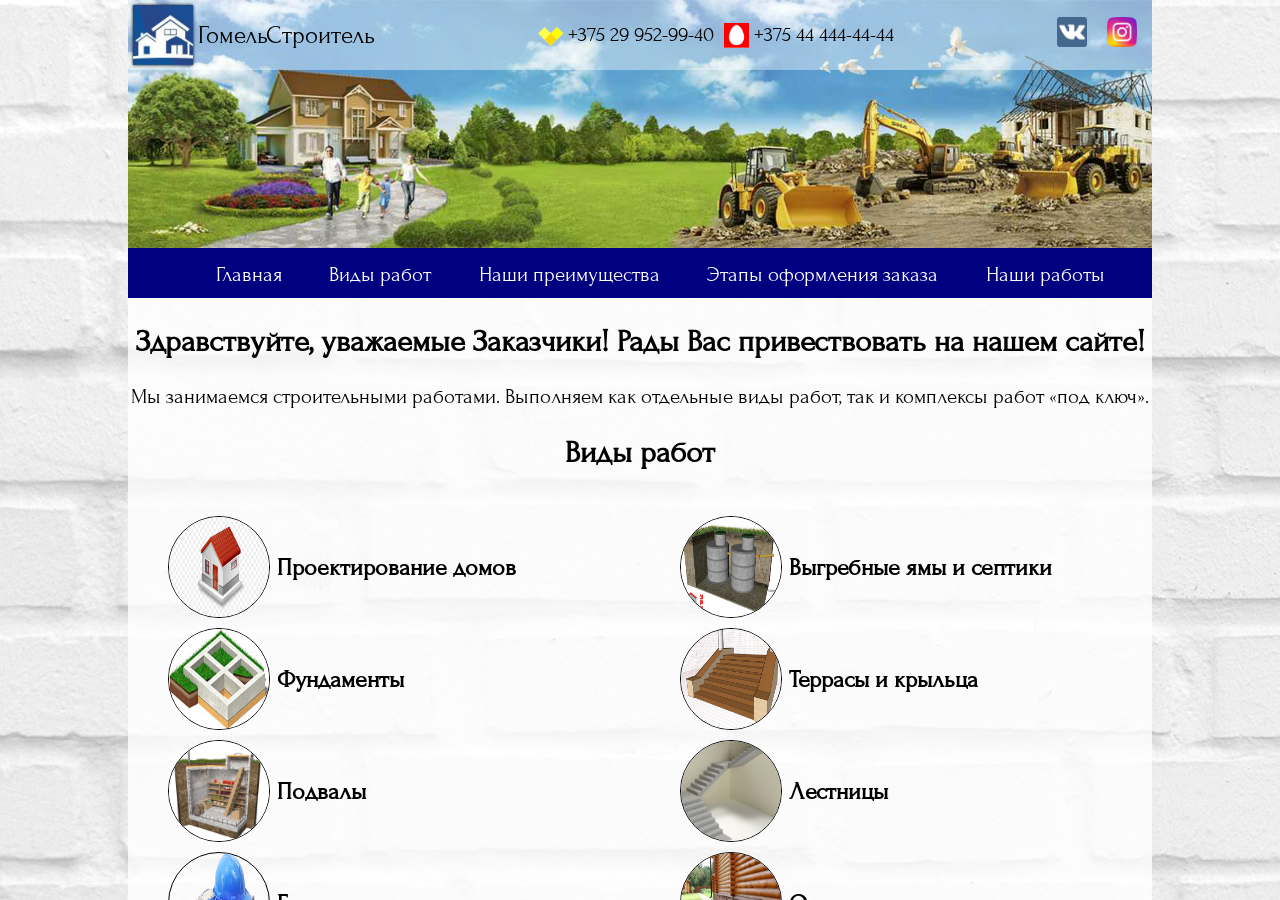
==== index.html @ 5f3da92b "FNDTS" ====
<!doctype html><html lang="en"><head><meta charset="utf-8"/><link rel="shortcut icon" href="/favicon.ico"/><meta name="viewport" content="width=device-width,initial-scale=1"/><meta name="theme-color" content="#000000"/><link href="https://fonts.googleapis.com/css?family=Cormorant+Unicase|Forum|Poiret+One|Prosto+One&display=swap" rel="stylesheet"><link rel="manifest" href="/manifest.json"/><title>ГомельСтроитель</title><link href="/static/css/main.ea25d73c.chunk.css" rel="stylesheet"></head><body><noscript>You need to enable JavaScript to run this app.</noscript><div id="root"></div><script>!function(l){function e(e){for(var r,t,n=e[0],o=e[1],u=e[2],f=0,i=[];f<n.length;f++)t=n[f],p[t]&&i.push(p[t][0]),p[t]=0;for(r in o)Object.prototype.hasOwnProperty.call(o,r)&&(l[r]=o[r]);for(s&&s(e);i.length;)i.shift()();return c.push.apply(c,u||[]),a()}function a(){for(var e,r=0;r<c.length;r++){for(var t=c[r],n=!0,o=1;o<t.length;o++){var u=t[o];0!==p[u]&&(n=!1)}n&&(c.splice(r--,1),e=f(f.s=t[0]))}return e}var t={},p={1:0},c=[];function f(e){if(t[e])return t[e].exports;var r=t[e]={i:e,l:!1,exports:{}};return l[e].call(r.exports,r,r.exports,f),r.l=!0,r.exports}f.m=l,f.c=t,f.d=function(e,r,t){f.o(e,r)||Object.defineProperty(e,r,{enumerable:!0,get:t})},f.r=function(e){"undefined"!=typeof Symbol&&Symbol.toStringTag&&Object.defineProperty(e,Symbol.toStringTag,{value:"Module"}),Object.defineProperty(e,"__esModule",{value:!0})},f.t=function(r,e){if(1&e&&(r=f(r)),8&e)return r;if(4&e&&"object"==typeof r&&r&&r.__esModule)return r;var t=Object.create(null);if(f.r(t),Object.defineProperty(t,"default",{enumerable:!0,value:r}),2&e&&"string"!=typeof r)for(var n in r)f.d(t,n,function(e){return r[e]}.bind(null,n));return t},f.n=function(e){var r=e&&e.__esModule?function(){return e.default}:function(){return e};return f.d(r,"a",r),r},f.o=function(e,r){return Object.prototype.hasOwnProperty.call(e,r)},f.p="/";var r=window.webpackJsonp=window.webpackJsonp||[],n=r.push.bind(r);r.push=e,r=r.slice();for(var o=0;o<r.length;o++)e(r[o]);var s=n;a()}([])</script><script src="/static/js/2.a1e37e2a.chunk.js"></script><script src="/static/js/main.10e1bdd6.chunk.js"></script></body></html>
---- static/css/main.ea25d73c.chunk.css ----
html{scroll-behavior:smooth}body{margin:0;padding:0;font-family:-apple-system,BlinkMacSystemFont,Forum,Poiret One,Cormorant Unicase,Segoe UI,Roboto,Oxygen,Ubuntu,Cantarell,Fira Sans,Droid Sans,Helvetica Neue,sans-serif;font-size:1.3em;-webkit-font-smoothing:antialiased;-moz-osx-font-smoothing:grayscale;box-sizing:border-box}code{font-family:source-code-pro,Menlo,Monaco,Consolas,Courier New,monospace}
/*# sourceMappingURL=main.ea25d73c.chunk.css.map */
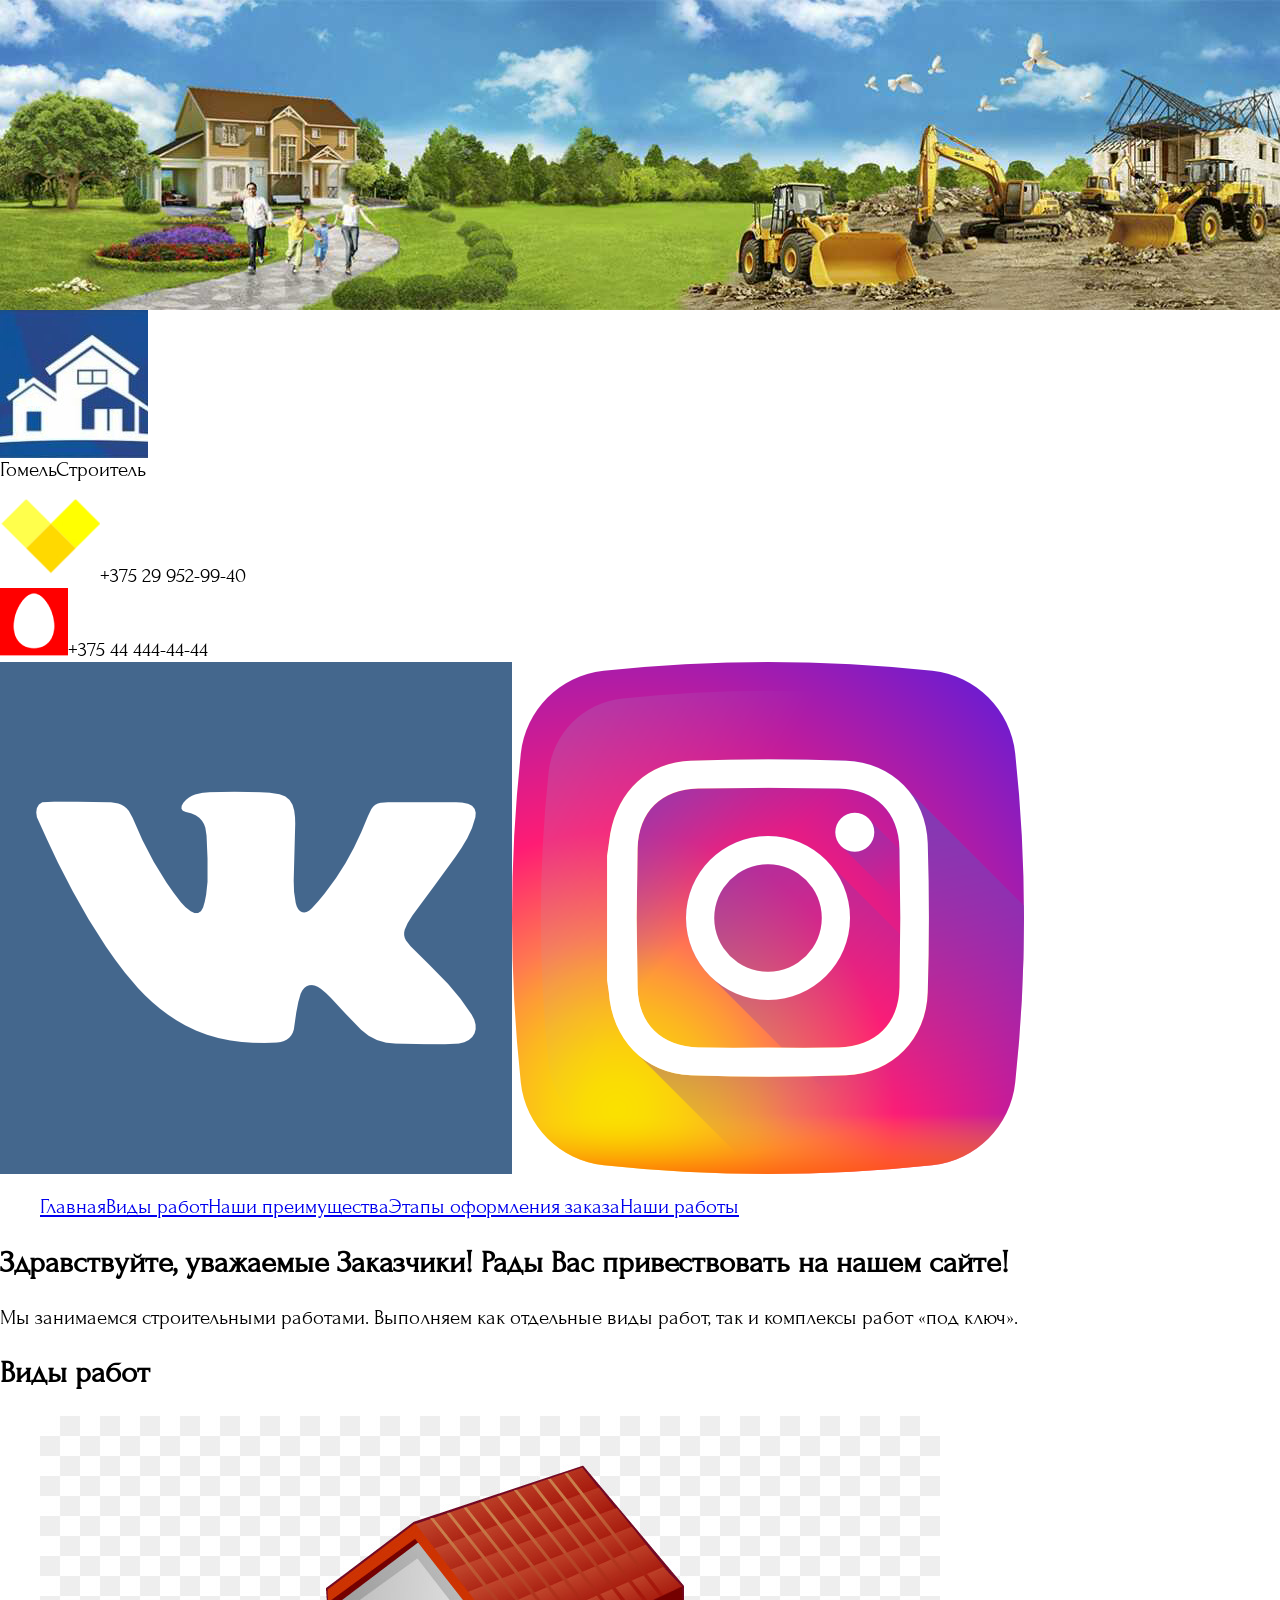
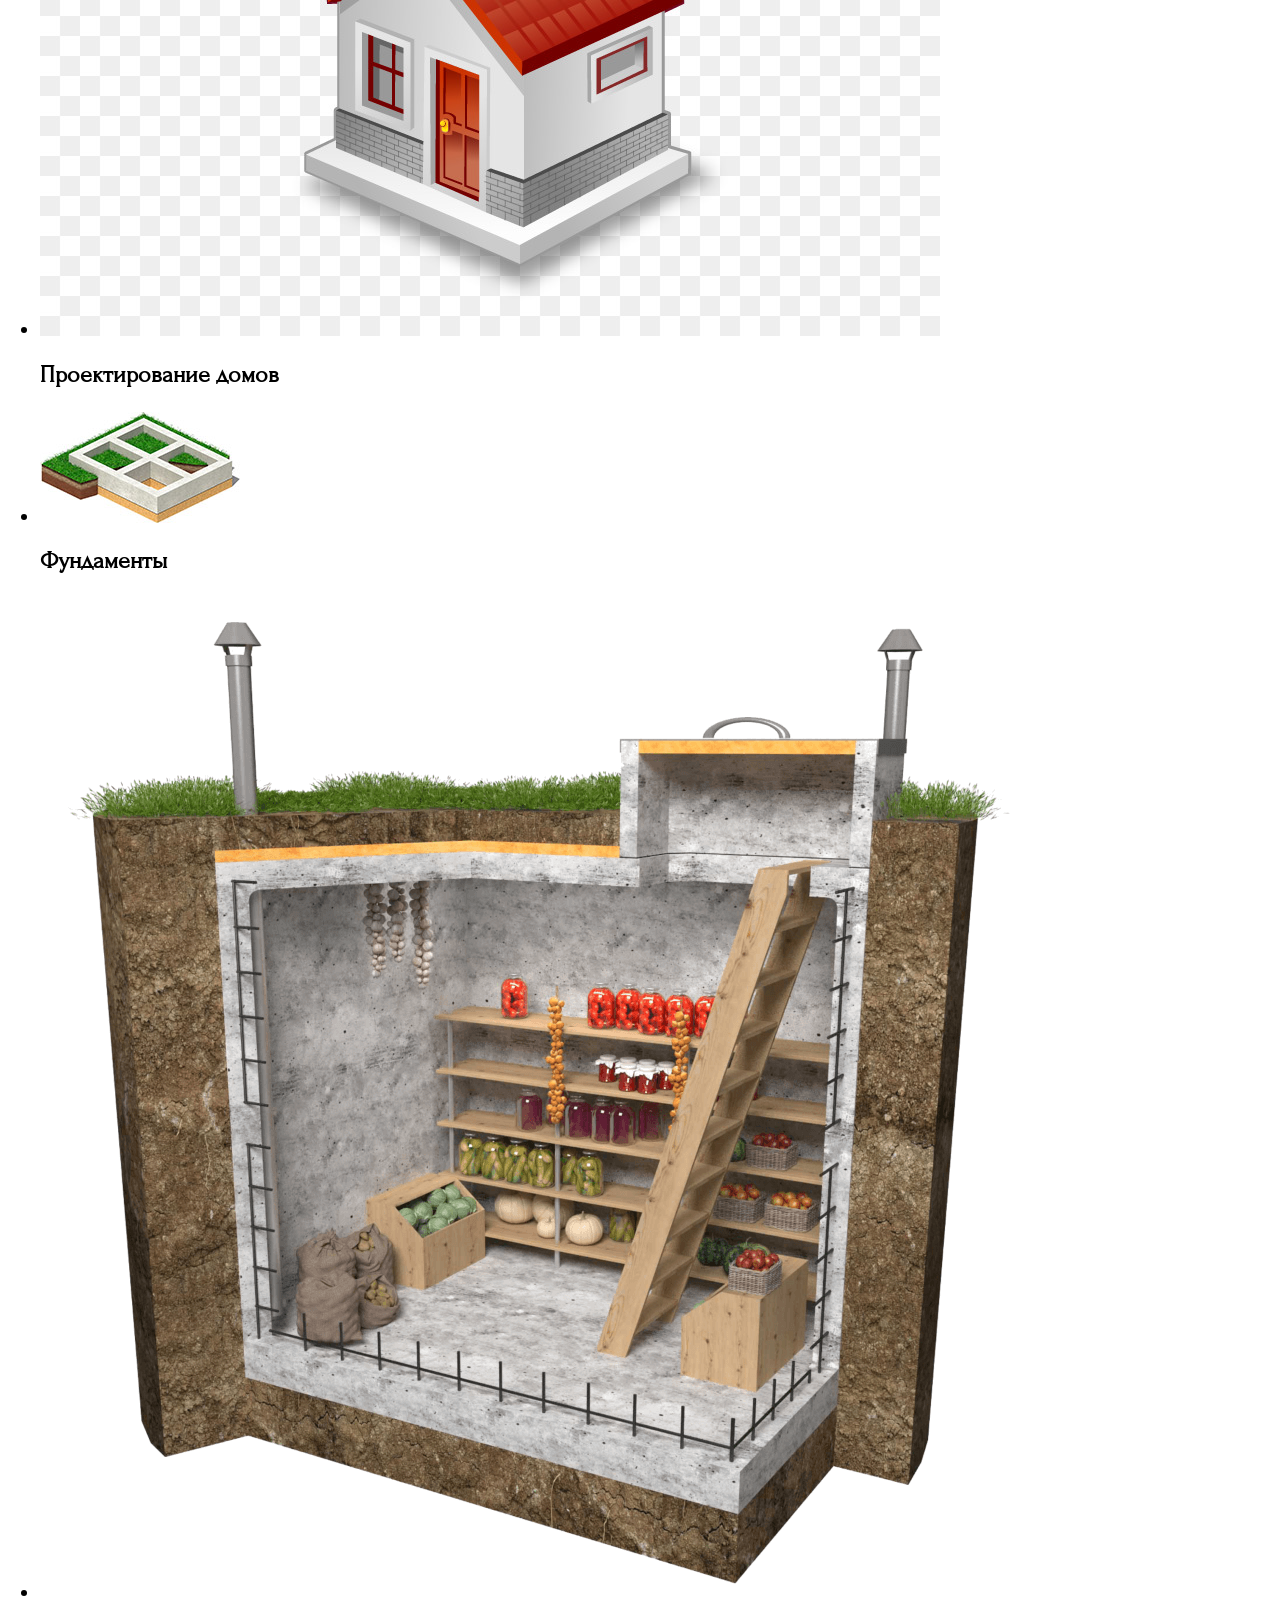
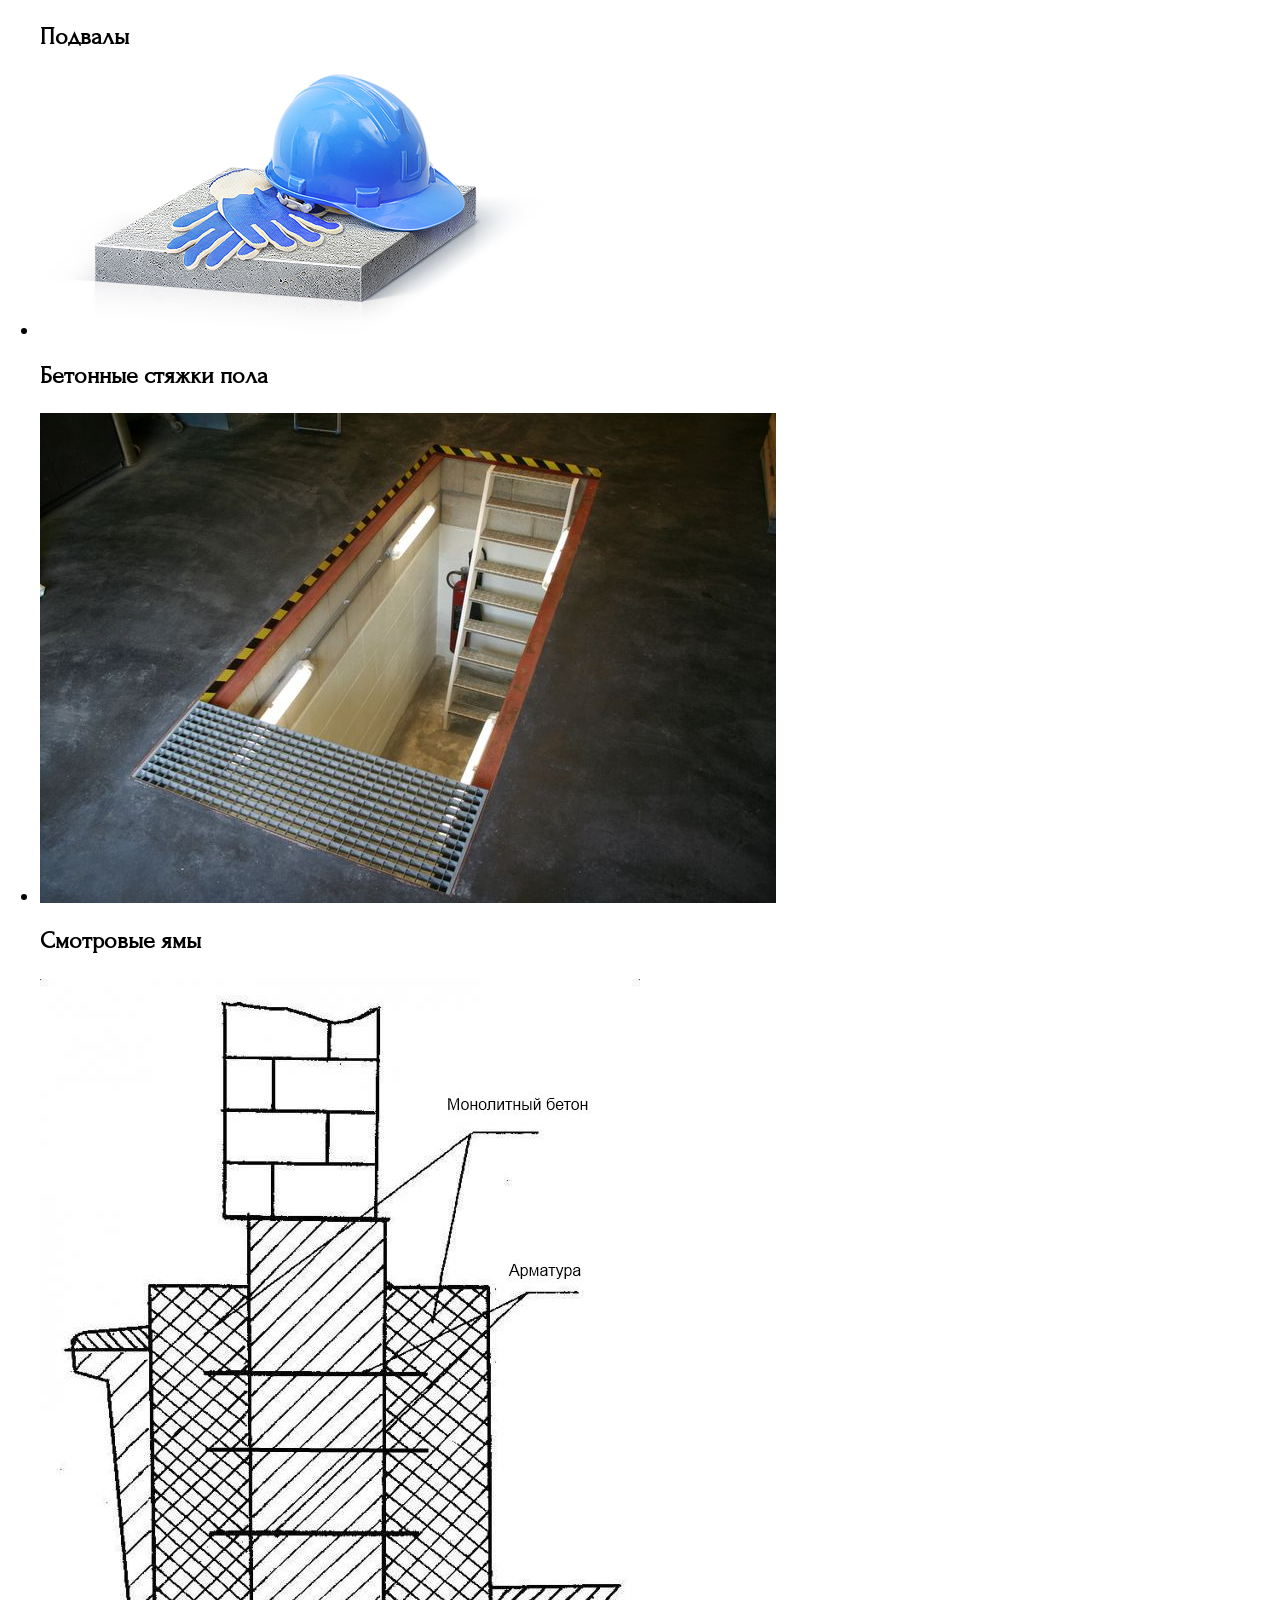
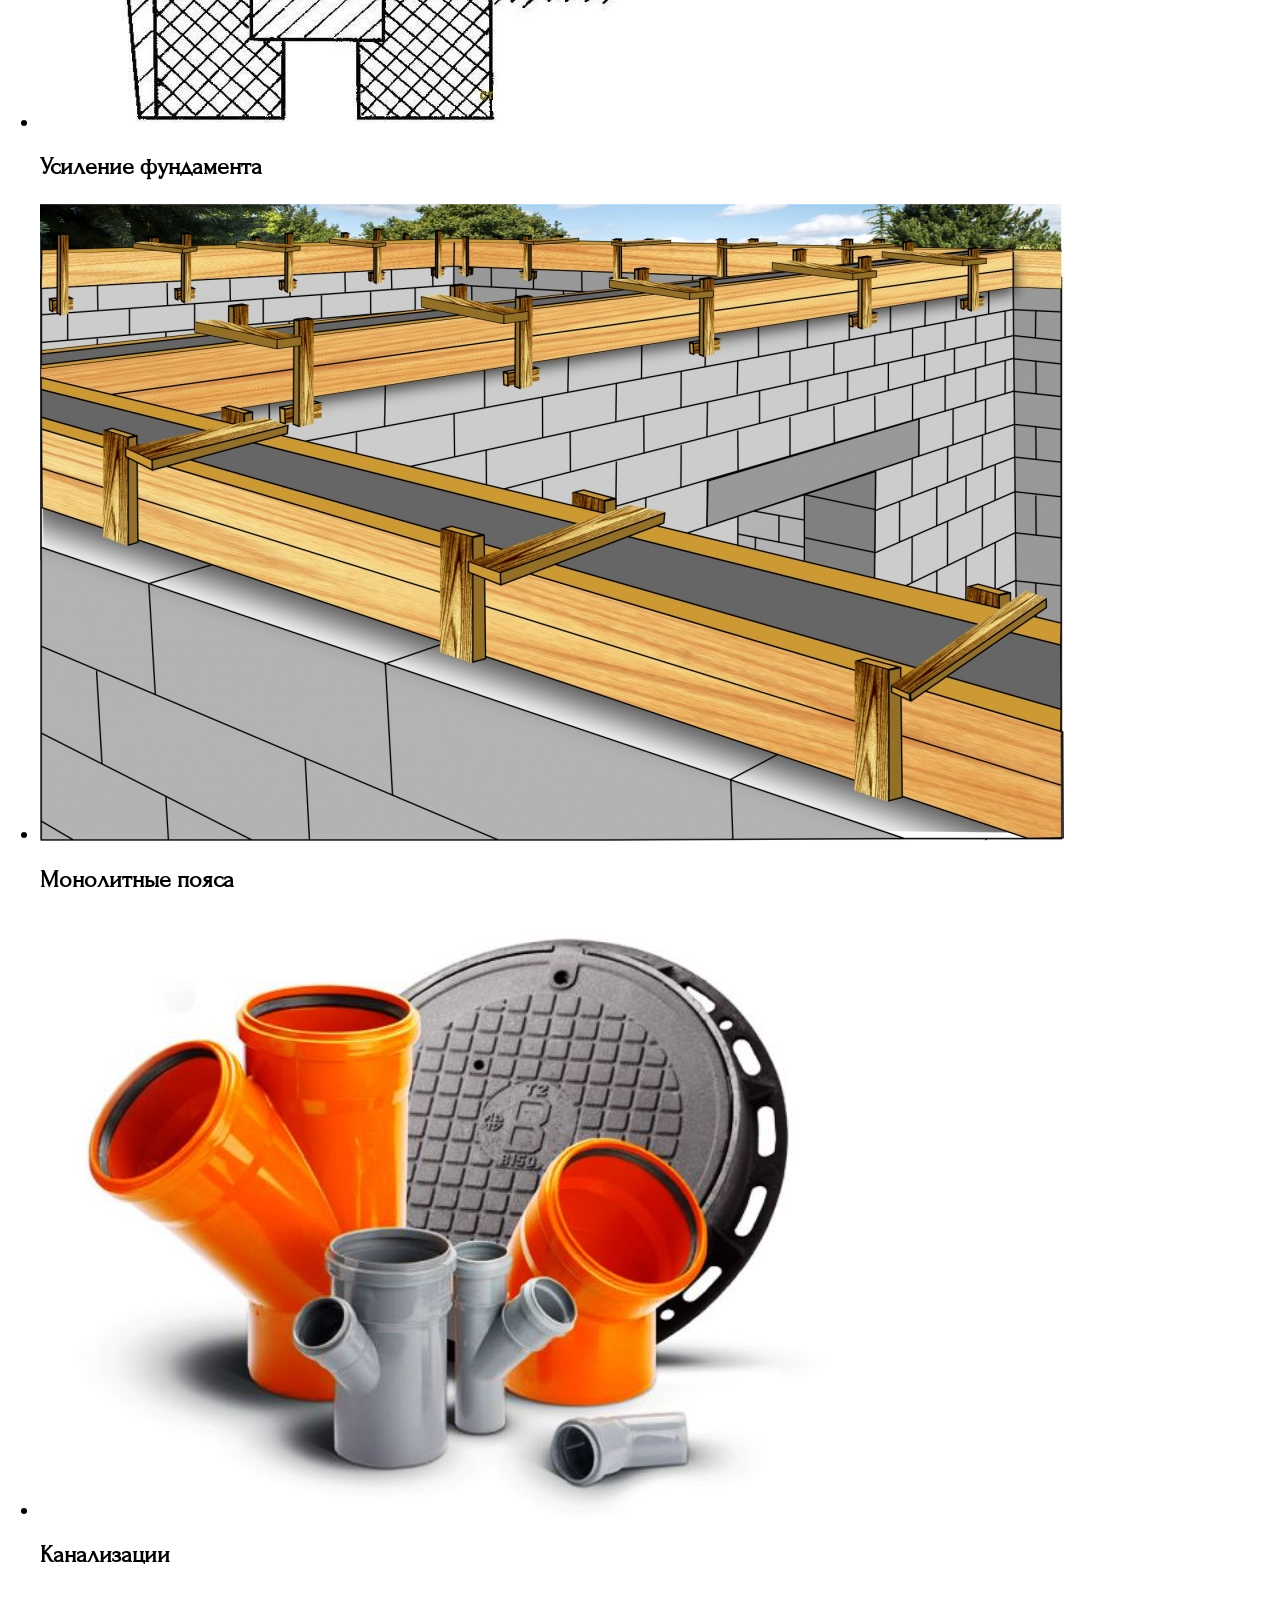
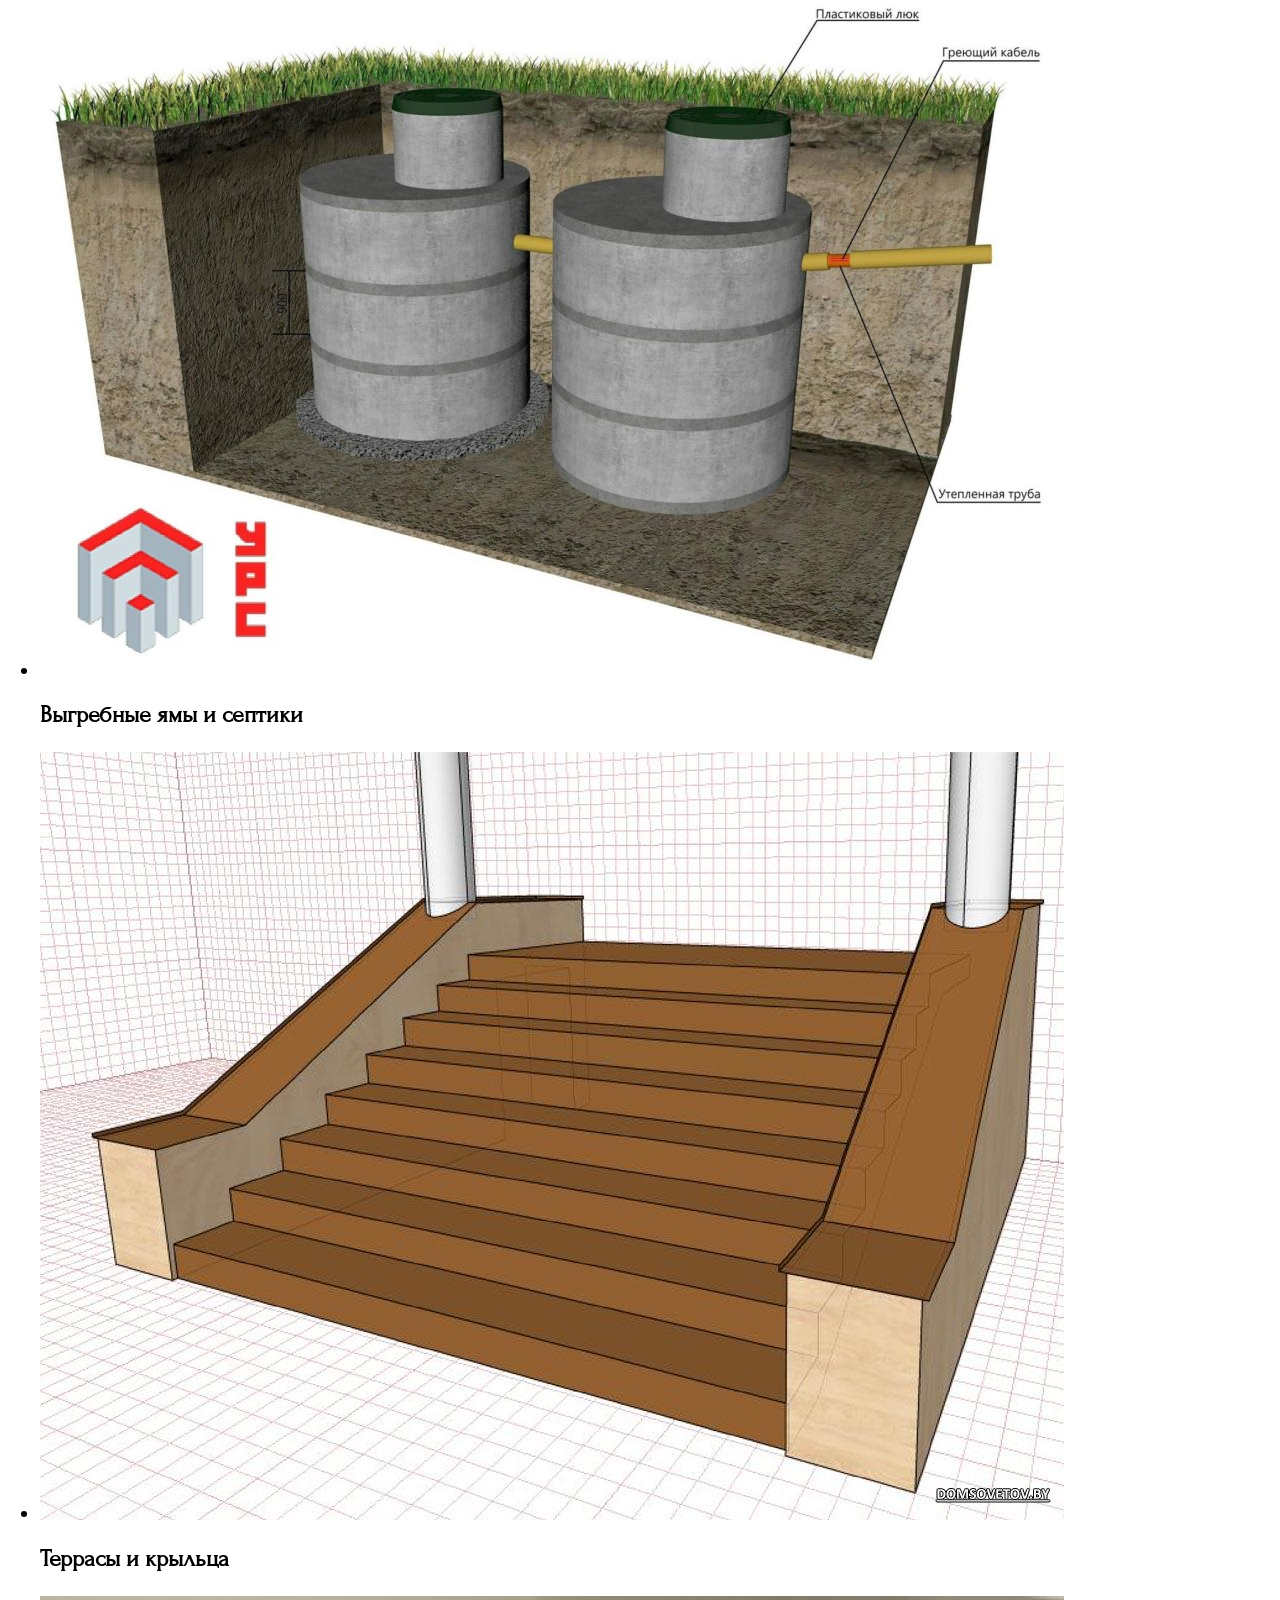
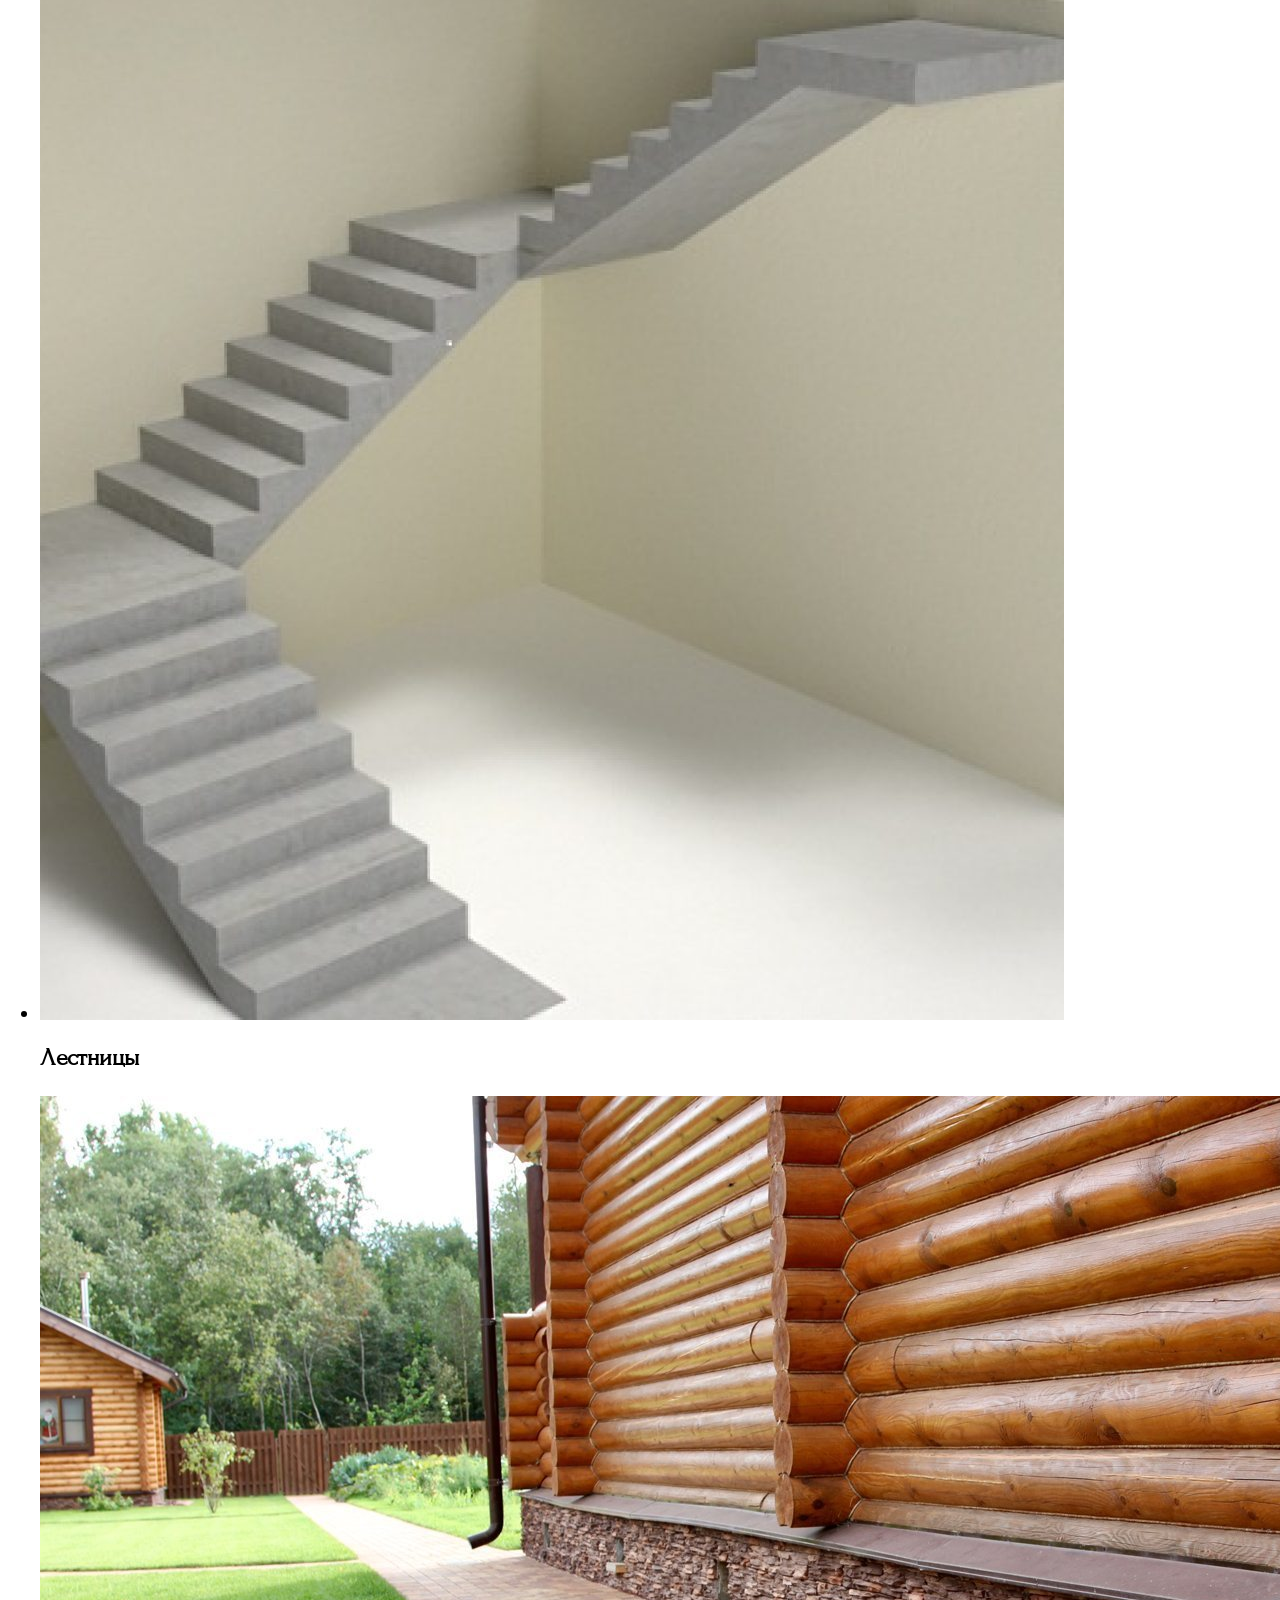
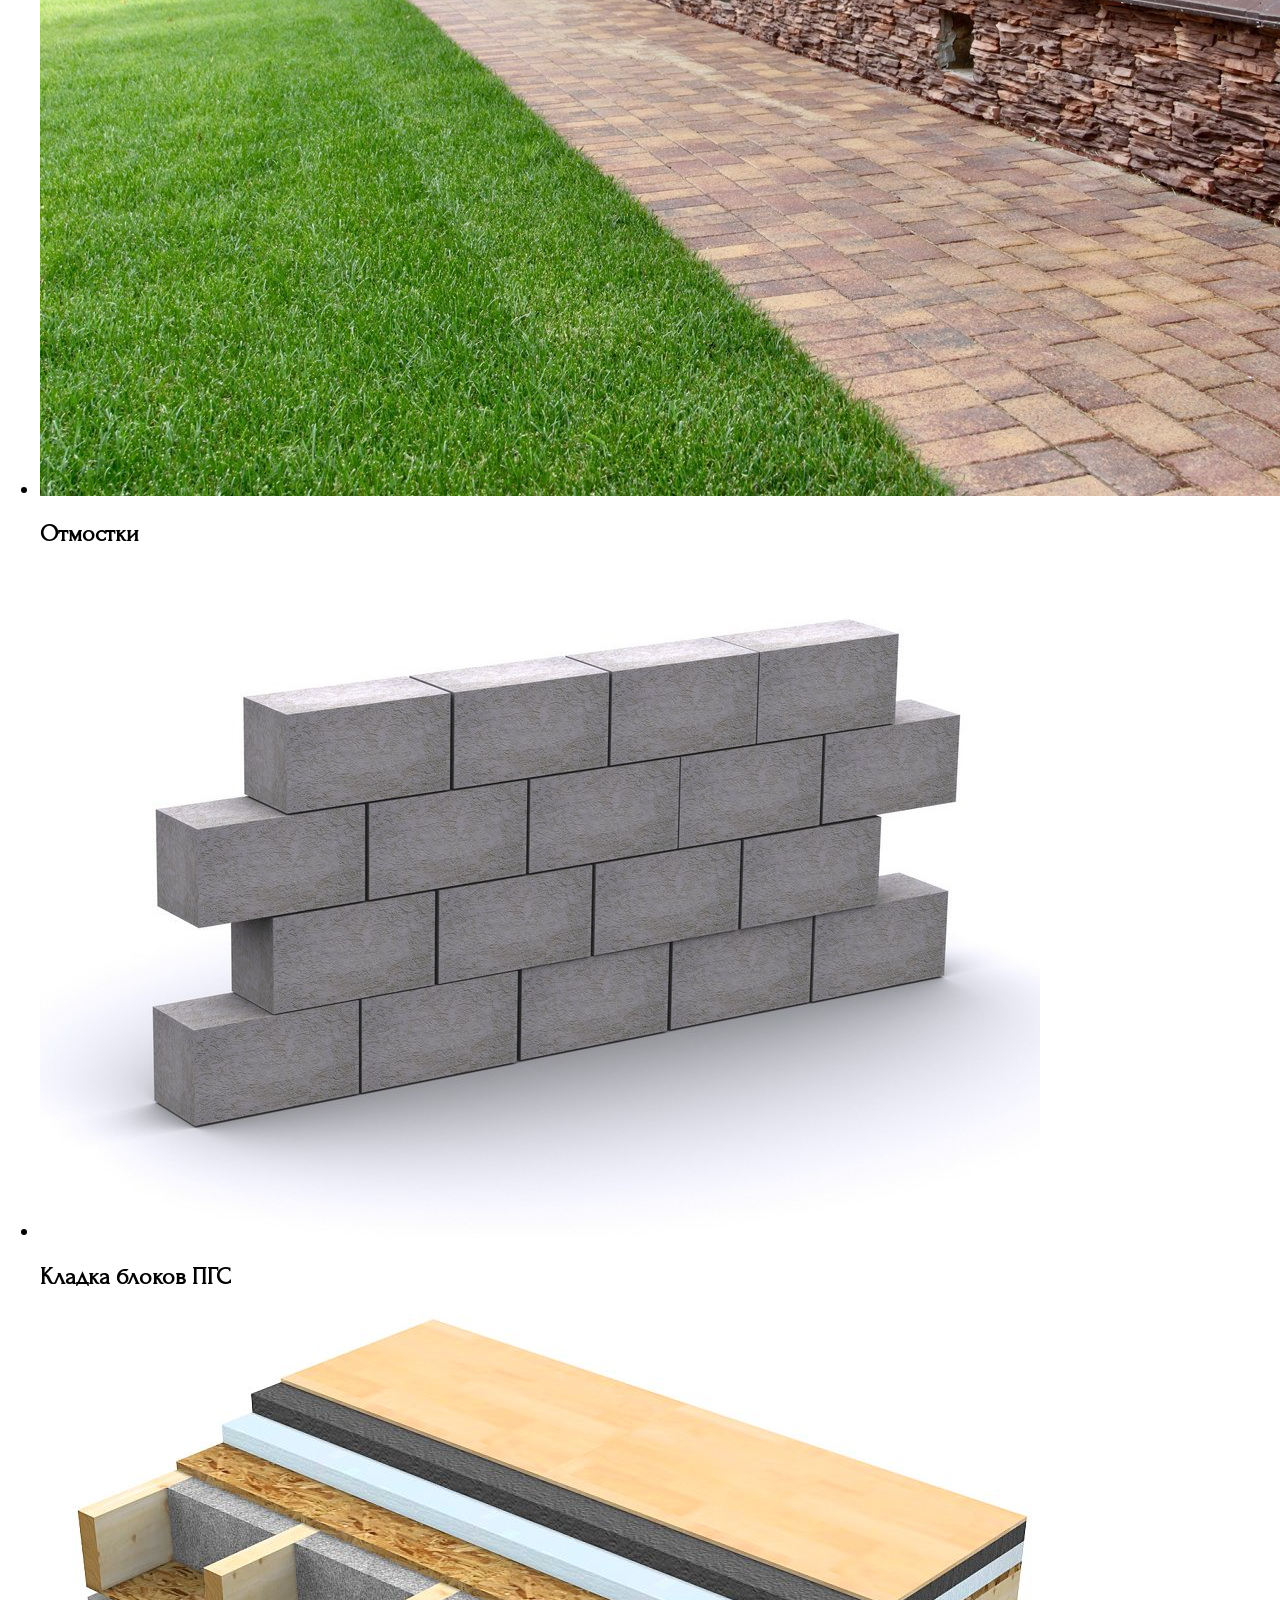
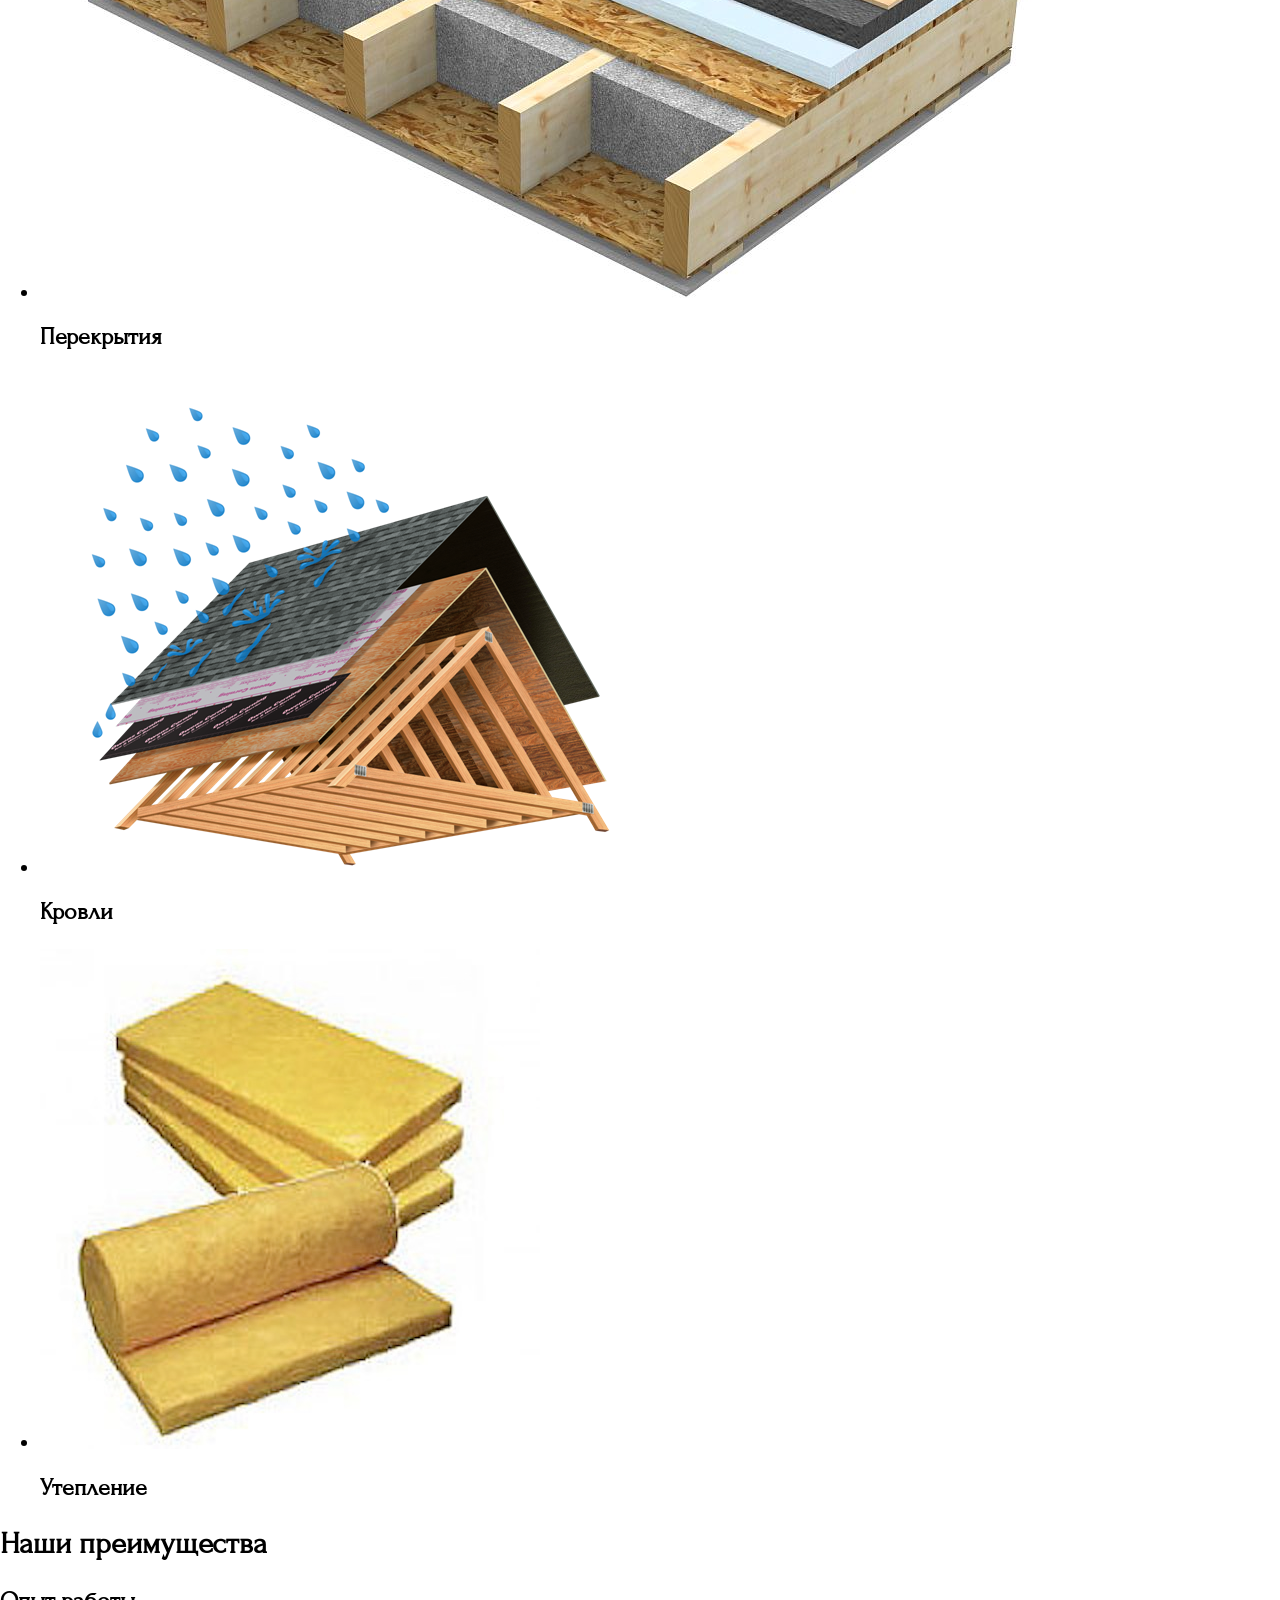
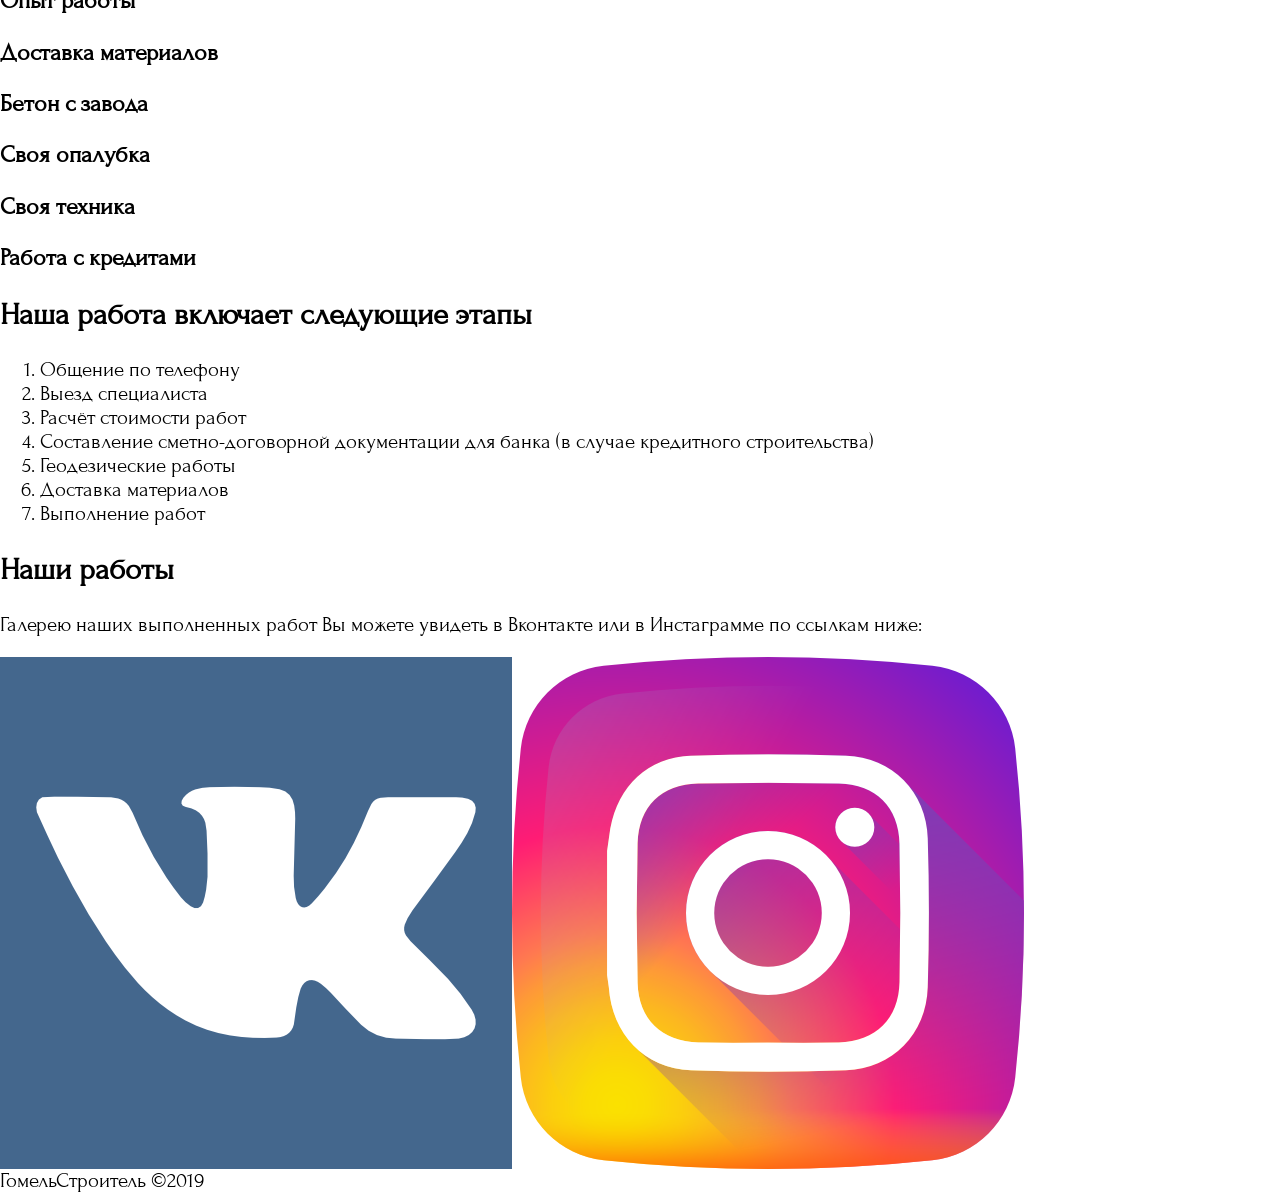
==== commit 5ed691b7: "HTML markup" ====
--- a/index.html
+++ b/index.html
@@ -1 +1 @@
-<!doctype html><html lang="en"><head><meta charset="utf-8"/><link rel="shortcut icon" href="/favicon.ico"/><meta name="viewport" content="width=device-width,initial-scale=1"/><meta name="theme-color" content="#000000"/><link href="https://fonts.googleapis.com/css?family=Cormorant+Unicase|Forum|Poiret+One|Prosto+One&display=swap" rel="stylesheet"><link rel="manifest" href="/manifest.json"/><title>ГомельСтроитель</title><link href="/static/css/main.ea25d73c.chunk.css" rel="stylesheet"></head><body><noscript>You need to enable JavaScript to run this app.</noscript><div id="root"></div><script>!function(l){function e(e){for(var r,t,n=e[0],o=e[1],u=e[2],f=0,i=[];f<n.length;f++)t=n[f],p[t]&&i.push(p[t][0]),p[t]=0;for(r in o)Object.prototype.hasOwnProperty.call(o,r)&&(l[r]=o[r]);for(s&&s(e);i.length;)i.shift()();return c.push.apply(c,u||[]),a()}function a(){for(var e,r=0;r<c.length;r++){for(var t=c[r],n=!0,o=1;o<t.length;o++){var u=t[o];0!==p[u]&&(n=!1)}n&&(c.splice(r--,1),e=f(f.s=t[0]))}return e}var t={},p={1:0},c=[];function f(e){if(t[e])return t[e].exports;var r=t[e]={i:e,l:!1,exports:{}};return l[e].call(r.exports,r,r.exports,f),r.l=!0,r.exports}f.m=l,f.c=t,f.d=function(e,r,t){f.o(e,r)||Object.defineProperty(e,r,{enumerable:!0,get:t})},f.r=function(e){"undefined"!=typeof Symbol&&Symbol.toStringTag&&Object.defineProperty(e,Symbol.toStringTag,{value:"Module"}),Object.defineProperty(e,"__esModule",{value:!0})},f.t=function(r,e){if(1&e&&(r=f(r)),8&e)return r;if(4&e&&"object"==typeof r&&r&&r.__esModule)return r;var t=Object.create(null);if(f.r(t),Object.defineProperty(t,"default",{enumerable:!0,value:r}),2&e&&"string"!=typeof r)for(var n in r)f.d(t,n,function(e){return r[e]}.bind(null,n));return t},f.n=function(e){var r=e&&e.__esModule?function(){return e.default}:function(){return e};return f.d(r,"a",r),r},f.o=function(e,r){return Object.prototype.hasOwnProperty.call(e,r)},f.p="/";var r=window.webpackJsonp=window.webpackJsonp||[],n=r.push.bind(r);r.push=e,r=r.slice();for(var o=0;o<r.length;o++)e(r[o]);var s=n;a()}([])</script><script src="/static/js/2.a1e37e2a.chunk.js"></script><script src="/static/js/main.10e1bdd6.chunk.js"></script></body></html>+<html lang="en"><head><meta charset="utf-8"><link rel="shortcut icon" href="/favicon.ico"><meta name="viewport" content="width=device-width,initial-scale=1"><meta name="theme-color" content="#000000"><link href="https://fonts.googleapis.com/css?family=Cormorant+Unicase|Forum|Poiret+One|Prosto+One&amp;display=swap" rel="stylesheet"><link rel="manifest" href="/manifest.json"><title>ГомельСтроитель</title><link href="/static/css/main.ea25d73c.chunk.css" rel="stylesheet"><style data-styled="" data-styled-version="4.2.0"></style></head><body><noscript>You need to enable JavaScript to run this app.</noscript><div id="root"><div class="App"><div class="sc-gPEVay HIzHu"><div class="sc-iRbamj bNIzFS"></div><div class="sc-jlyJG girLIt"><div id="main" class="sc-bdVaJa NFzwl"><img src="/static/media/header.2c9de0d8.png" class="sc-bwzfXH jOyifX"><div class="sc-htpNat jqHPdn"><div class="sc-bxivhb gepbvZ"><img src="/static/media/Logo.f4549719.png" class="sc-ifAKCX kJxjCd"><div class="sc-EHOje cfGmyn">ГомельСтроитель</div></div><div class="sc-bxivhb gepbvZ"><div class="sc-bZQynM bYlwtM"><img src="[data-uri]" class="sc-gzVnrw gugvvA">+375 29 952-99-40</div><div class="sc-bZQynM bYlwtM"><img src="[data-uri]" class="sc-gzVnrw gugvvA">+375 44 444-44-44</div></div><div class="sc-bxivhb gepbvZ"><a href="https://vk.com/id427319348" target="_blank" rel="noopener noreferrer"><img src="[data-uri]" class="sc-htoDjs wkngd"></a><a href="https://www.instagram.com/gomelstroitel" target="_blank" rel="noopener noreferrer"><img src="/static/media/instagram.69a36267.png" class="sc-htoDjs wkngd"></a></div></div></div><nav class="sc-dnqmqq hVCQep"><ul class="sc-iwsKbI dAMxbl"><a href="#main" class="sc-gZMcBi ekUONw">Главная</a><a href="#jobs" class="sc-gZMcBi ekUONw">Виды работ</a><a href="#advs" class="sc-gZMcBi ekUONw">Наши преимущества</a><a href="#stages" class="sc-gZMcBi ekUONw">Этапы оформления заказа</a><a href="#gallery" class="sc-gZMcBi ekUONw">Наши работы</a></ul></nav><div class="sc-gqjmRU llWrTw"><h2>Здравствуйте, уважаемые Заказчики! Рады Вас привествовать на нашем сайте!</h2><p>Мы занимаемся строительными работами. Выполняем как отдельные виды работ, так и комплексы работ «под ключ».</p></div><h2 id="jobs" class="sc-kAzzGY ciXhiV">Виды работ</h2><div class="sc-chPdSV dxNFWQ"><div class="sc-kgoBCf ehQTkG"><ul class="sc-kGXeez ijiIrR"><li class="sc-VigVT gQoeJP"><img src="/static/media/design.291b2e67.jpg" class="sc-jTzLTM VMQSy"><div class="sc-fjdhpX jAxZmM"><h3 class="sc-jzJRlG cSDwnH">Проектирование домов</h3><p class="sc-cSHVUG eGldRJ"></p></div></li><li class="sc-VigVT gQoeJP"><img src="/static/media/foundation.6b2ae37f.jpg" class="sc-jTzLTM VMQSy"><div class="sc-fjdhpX jAxZmM"><h3 class="sc-jzJRlG cSDwnH">Фундаменты</h3><p class="sc-cSHVUG eGldRJ"></p></div></li><li class="sc-VigVT gQoeJP"><img src="/static/media/basement.1dfe3139.png" class="sc-jTzLTM VMQSy"><div class="sc-fjdhpX jAxZmM"><h3 class="sc-jzJRlG cSDwnH">Подвалы</h3><p class="sc-cSHVUG eGldRJ"></p></div></li><li class="sc-VigVT gQoeJP"><img src="/static/media/floor.84bbf149.png" class="sc-jTzLTM VMQSy"><div class="sc-fjdhpX jAxZmM"><h3 class="sc-jzJRlG cSDwnH">Бетонные стяжки пола</h3><p class="sc-cSHVUG eGldRJ"></p></div></li><li class="sc-VigVT gQoeJP"><img src="/static/media/pit.81377888.jpg" class="sc-jTzLTM VMQSy"><div class="sc-fjdhpX jAxZmM"><h3 class="sc-jzJRlG cSDwnH">Смотровые ямы</h3><p class="sc-cSHVUG eGldRJ"></p></div></li><li class="sc-VigVT gQoeJP"><img src="/static/media/reinforcement.67c9bc8c.jpg" class="sc-jTzLTM VMQSy"><div class="sc-fjdhpX jAxZmM"><h3 class="sc-jzJRlG cSDwnH">Усиление фундамента</h3><p class="sc-cSHVUG eGldRJ"></p></div></li><li class="sc-VigVT gQoeJP"><img src="/static/media/monobelt.c2c7aed1.jpg" class="sc-jTzLTM VMQSy"><div class="sc-fjdhpX jAxZmM"><h3 class="sc-jzJRlG cSDwnH">Монолитные пояса</h3><p class="sc-cSHVUG eGldRJ"></p></div></li><li class="sc-VigVT gQoeJP"><img src="/static/media/sewers.9cd31813.jpg" class="sc-jTzLTM VMQSy"><div class="sc-fjdhpX jAxZmM"><h3 class="sc-jzJRlG cSDwnH">Канализации</h3><p class="sc-cSHVUG eGldRJ"></p></div></li></ul></div><div class="sc-kgoBCf ehQTkG"><ul class="sc-kGXeez ijiIrR"><li class="sc-VigVT gQoeJP"><img src="/static/media/externalsewers.e6f26dc1.jpg" class="sc-jTzLTM VMQSy"><div class="sc-fjdhpX jAxZmM"><h3 class="sc-jzJRlG cSDwnH">Выгребные ямы и септики</h3><p class="sc-cSHVUG eGldRJ"></p></div></li><li class="sc-VigVT gQoeJP"><img src="/static/media/porch.13d32cdd.jpg" class="sc-jTzLTM VMQSy"><div class="sc-fjdhpX jAxZmM"><h3 class="sc-jzJRlG cSDwnH">Террасы и крыльца</h3><p class="sc-cSHVUG eGldRJ"></p></div></li><li class="sc-VigVT gQoeJP"><img src="/static/media/staircase.29d8a188.jpg" class="sc-jTzLTM VMQSy"><div class="sc-fjdhpX jAxZmM"><h3 class="sc-jzJRlG cSDwnH">Лестницы</h3><p class="sc-cSHVUG eGldRJ"></p></div></li><li class="sc-VigVT gQoeJP"><img src="/static/media/skirt.b844c918.jpg" class="sc-jTzLTM VMQSy"><div class="sc-fjdhpX jAxZmM"><h3 class="sc-jzJRlG cSDwnH">Отмостки</h3><p class="sc-cSHVUG eGldRJ"></p></div></li><li class="sc-VigVT gQoeJP"><img src="/static/media/masonry.fd82d988.jpg" class="sc-jTzLTM VMQSy"><div class="sc-fjdhpX jAxZmM"><h3 class="sc-jzJRlG cSDwnH">Кладка блоков ПГС</h3><p class="sc-cSHVUG eGldRJ"></p></div></li><li class="sc-VigVT gQoeJP"><img src="/static/media/liftslab.b55cc2ce.jpg" class="sc-jTzLTM VMQSy"><div class="sc-fjdhpX jAxZmM"><h3 class="sc-jzJRlG cSDwnH">Перекрытия</h3><p class="sc-cSHVUG eGldRJ"></p></div></li><li class="sc-VigVT gQoeJP"><img src="/static/media/roofing.11b5369c.png" class="sc-jTzLTM VMQSy"><div class="sc-fjdhpX jAxZmM"><h3 class="sc-jzJRlG cSDwnH">Кровли</h3><p class="sc-cSHVUG eGldRJ"></p></div></li><li class="sc-VigVT gQoeJP"><img src="/static/media/colfproof.74716663.jpg" class="sc-jTzLTM VMQSy"><div class="sc-fjdhpX jAxZmM"><h3 class="sc-jzJRlG cSDwnH">Утепление</h3><p class="sc-cSHVUG eGldRJ"></p></div></li></ul></div></div><h2 id="advs" class="sc-eNQAEJ hoEBqV">Наши преимущества</h2><div class="sc-hMqMXs glRmkL"><div class="sc-kEYyzF hFnqKV"><div class="sc-kpOJdX hYePhm"><div class="sc-dxgOiQ ghReWp"></div><h3 class="sc-ckVGcZ igmUAs">Опыт работы</h3><p class="sc-jKJlTe coeBTV"></p></div></div><div class="sc-kEYyzF hFnqKV"><div class="sc-kpOJdX hYePhm"><div class="sc-dxgOiQ LaDcj"></div><h3 class="sc-ckVGcZ igmUAs">Доставка материалов</h3><p class="sc-jKJlTe coeBTV"></p></div></div><div class="sc-kEYyzF hFnqKV"><div class="sc-kpOJdX hYePhm"><div class="sc-dxgOiQ gPQiDV"></div><h3 class="sc-ckVGcZ igmUAs">Бетон с завода</h3><p class="sc-jKJlTe coeBTV"></p></div></div></div><div class="sc-hMqMXs glRmkL"><div class="sc-kEYyzF hFnqKV"><div class="sc-kpOJdX hYePhm"><div class="sc-dxgOiQ lkUAwd"></div><h3 class="sc-ckVGcZ igmUAs">Своя опалубка</h3><p class="sc-jKJlTe coeBTV"></p></div></div><div class="sc-kEYyzF hFnqKV"><div class="sc-kpOJdX hYePhm"><div class="sc-dxgOiQ iTBZsF"></div><h3 class="sc-ckVGcZ igmUAs">Своя техника</h3><p class="sc-jKJlTe coeBTV"></p></div></div><div class="sc-kEYyzF hFnqKV"><div class="sc-kpOJdX hYePhm"><div class="sc-dxgOiQ gLMgwJ"></div><h3 class="sc-ckVGcZ igmUAs">Работа с кредитами</h3><p class="sc-jKJlTe coeBTV"></p></div></div></div><div class="sc-iAyFgw gEyYex"><h2 id="stages" class="sc-kkGfuU cGMgib">Наша работа включает следующие этапы</h2><ol class="sc-hSdWYo eXDbei"><li class="sc-eHgmQL Rwljp">Общение по телефону</li><li class="sc-eHgmQL Rwljp">Выезд специалиста</li><li class="sc-eHgmQL Rwljp">Расчёт стоимости работ</li><li class="sc-eHgmQL Rwljp">Составление сметно-договорной документации для банка (в случае кредитного строительства)</li><li class="sc-eHgmQL Rwljp">Геодезические работы</li><li class="sc-eHgmQL Rwljp">Доставка материалов</li><li class="sc-eHgmQL Rwljp">Выполнение работ</li></ol></div><div id="gallery" class="sc-cvbbAY KyzKw"><h2 class="sc-jWBwVP iqtpus">Наши работы</h2><p>Галерею наших выполненных работ Вы можете увидеть в Вконтакте или в Инстаграмме по ссылкам ниже:</p><div class="sc-brqgnP fmEYCw"><a href="https://vk.com/id427319348" target="_blank" class="sc-cMljjf kSeyxS"><img src="[data-uri]" class="sc-jAaTju gCcIlg"></a><a href="https://www.instagram.com/gomelstroitel" target="_blank" class="sc-cMljjf kSeyxS"><img src="/static/media/instagram.69a36267.png" class="sc-jAaTju gCcIlg"></a></div></div><div class="sc-jDwBTQ fbrVvF">ГомельСтроитель ©2019</div></div></div></div></div><script>!function(l){function e(e){for(var r,t,n=e[0],o=e[1],u=e[2],f=0,i=[];f<n.length;f++)t=n[f],p[t]&&i.push(p[t][0]),p[t]=0;for(r in o)Object.prototype.hasOwnProperty.call(o,r)&&(l[r]=o[r]);for(s&&s(e);i.length;)i.shift()();return c.push.apply(c,u||[]),a()}function a(){for(var e,r=0;r<c.length;r++){for(var t=c[r],n=!0,o=1;o<t.length;o++){var u=t[o];0!==p[u]&&(n=!1)}n&&(c.splice(r--,1),e=f(f.s=t[0]))}return e}var t={},p={1:0},c=[];function f(e){if(t[e])return t[e].exports;var r=t[e]={i:e,l:!1,exports:{}};return l[e].call(r.exports,r,r.exports,f),r.l=!0,r.exports}f.m=l,f.c=t,f.d=function(e,r,t){f.o(e,r)||Object.defineProperty(e,r,{enumerable:!0,get:t})},f.r=function(e){"undefined"!=typeof Symbol&&Symbol.toStringTag&&Object.defineProperty(e,Symbol.toStringTag,{value:"Module"}),Object.defineProperty(e,"__esModule",{value:!0})},f.t=function(r,e){if(1&e&&(r=f(r)),8&e)return r;if(4&e&&"object"==typeof r&&r&&r.__esModule)return r;var t=Object.create(null);if(f.r(t),Object.defineProperty(t,"default",{enumerable:!0,value:r}),2&e&&"string"!=typeof r)for(var n in r)f.d(t,n,function(e){return r[e]}.bind(null,n));return t},f.n=function(e){var r=e&&e.__esModule?function(){return e.default}:function(){return e};return f.d(r,"a",r),r},f.o=function(e,r){return Object.prototype.hasOwnProperty.call(e,r)},f.p="/";var r=window.webpackJsonp=window.webpackJsonp||[],n=r.push.bind(r);r.push=e,r=r.slice();for(var o=0;o<r.length;o++)e(r[o]);var s=n;a()}([])</script></body></html>
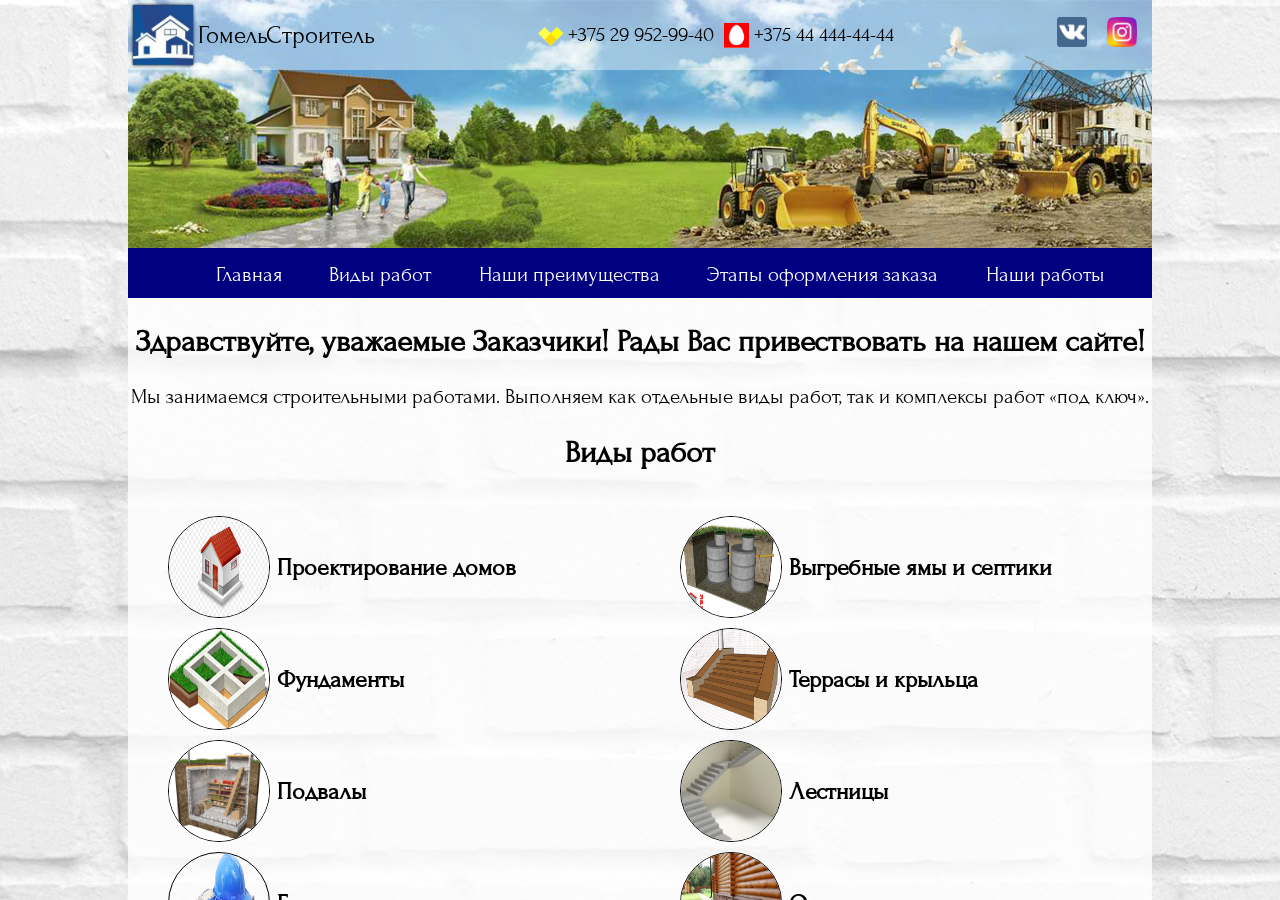
==== commit 4e71a32b: "Reverse" ====
--- a/index.html
+++ b/index.html
@@ -1 +1 @@
-<html lang="en"><head><meta charset="utf-8"><link rel="shortcut icon" href="/favicon.ico"><meta name="viewport" content="width=device-width,initial-scale=1"><meta name="theme-color" content="#000000"><link href="https://fonts.googleapis.com/css?family=Cormorant+Unicase|Forum|Poiret+One|Prosto+One&amp;display=swap" rel="stylesheet"><link rel="manifest" href="/manifest.json"><title>ГомельСтроитель</title><link href="/static/css/main.ea25d73c.chunk.css" rel="stylesheet"><style data-styled="" data-styled-version="4.2.0"></style></head><body><noscript>You need to enable JavaScript to run this app.</noscript><div id="root"><div class="App"><div class="sc-gPEVay HIzHu"><div class="sc-iRbamj bNIzFS"></div><div class="sc-jlyJG girLIt"><div id="main" class="sc-bdVaJa NFzwl"><img src="/static/media/header.2c9de0d8.png" class="sc-bwzfXH jOyifX"><div class="sc-htpNat jqHPdn"><div class="sc-bxivhb gepbvZ"><img src="/static/media/Logo.f4549719.png" class="sc-ifAKCX kJxjCd"><div class="sc-EHOje cfGmyn">ГомельСтроитель</div></div><div class="sc-bxivhb gepbvZ"><div class="sc-bZQynM bYlwtM"><img src="[data-uri]" class="sc-gzVnrw gugvvA">+375 29 952-99-40</div><div class="sc-bZQynM bYlwtM"><img src="[data-uri]" class="sc-gzVnrw gugvvA">+375 44 444-44-44</div></div><div class="sc-bxivhb gepbvZ"><a href="https://vk.com/id427319348" target="_blank" rel="noopener noreferrer"><img src="[data-uri]" class="sc-htoDjs wkngd"></a><a href="https://www.instagram.com/gomelstroitel" target="_blank" rel="noopener noreferrer"><img src="/static/media/instagram.69a36267.png" class="sc-htoDjs wkngd"></a></div></div></div><nav class="sc-dnqmqq hVCQep"><ul class="sc-iwsKbI dAMxbl"><a href="#main" class="sc-gZMcBi ekUONw">Главная</a><a href="#jobs" class="sc-gZMcBi ekUONw">Виды работ</a><a href="#advs" class="sc-gZMcBi ekUONw">Наши преимущества</a><a href="#stages" class="sc-gZMcBi ekUONw">Этапы оформления заказа</a><a href="#gallery" class="sc-gZMcBi ekUONw">Наши работы</a></ul></nav><div class="sc-gqjmRU llWrTw"><h2>Здравствуйте, уважаемые Заказчики! Рады Вас привествовать на нашем сайте!</h2><p>Мы занимаемся строительными работами. Выполняем как отдельные виды работ, так и комплексы работ «под ключ».</p></div><h2 id="jobs" class="sc-kAzzGY ciXhiV">Виды работ</h2><div class="sc-chPdSV dxNFWQ"><div class="sc-kgoBCf ehQTkG"><ul class="sc-kGXeez ijiIrR"><li class="sc-VigVT gQoeJP"><img src="/static/media/design.291b2e67.jpg" class="sc-jTzLTM VMQSy"><div class="sc-fjdhpX jAxZmM"><h3 class="sc-jzJRlG cSDwnH">Проектирование домов</h3><p class="sc-cSHVUG eGldRJ"></p></div></li><li class="sc-VigVT gQoeJP"><img src="/static/media/foundation.6b2ae37f.jpg" class="sc-jTzLTM VMQSy"><div class="sc-fjdhpX jAxZmM"><h3 class="sc-jzJRlG cSDwnH">Фундаменты</h3><p class="sc-cSHVUG eGldRJ"></p></div></li><li class="sc-VigVT gQoeJP"><img src="/static/media/basement.1dfe3139.png" class="sc-jTzLTM VMQSy"><div class="sc-fjdhpX jAxZmM"><h3 class="sc-jzJRlG cSDwnH">Подвалы</h3><p class="sc-cSHVUG eGldRJ"></p></div></li><li class="sc-VigVT gQoeJP"><img src="/static/media/floor.84bbf149.png" class="sc-jTzLTM VMQSy"><div class="sc-fjdhpX jAxZmM"><h3 class="sc-jzJRlG cSDwnH">Бетонные стяжки пола</h3><p class="sc-cSHVUG eGldRJ"></p></div></li><li class="sc-VigVT gQoeJP"><img src="/static/media/pit.81377888.jpg" class="sc-jTzLTM VMQSy"><div class="sc-fjdhpX jAxZmM"><h3 class="sc-jzJRlG cSDwnH">Смотровые ямы</h3><p class="sc-cSHVUG eGldRJ"></p></div></li><li class="sc-VigVT gQoeJP"><img src="/static/media/reinforcement.67c9bc8c.jpg" class="sc-jTzLTM VMQSy"><div class="sc-fjdhpX jAxZmM"><h3 class="sc-jzJRlG cSDwnH">Усиление фундамента</h3><p class="sc-cSHVUG eGldRJ"></p></div></li><li class="sc-VigVT gQoeJP"><img src="/static/media/monobelt.c2c7aed1.jpg" class="sc-jTzLTM VMQSy"><div class="sc-fjdhpX jAxZmM"><h3 class="sc-jzJRlG cSDwnH">Монолитные пояса</h3><p class="sc-cSHVUG eGldRJ"></p></div></li><li class="sc-VigVT gQoeJP"><img src="/static/media/sewers.9cd31813.jpg" class="sc-jTzLTM VMQSy"><div class="sc-fjdhpX jAxZmM"><h3 class="sc-jzJRlG cSDwnH">Канализации</h3><p class="sc-cSHVUG eGldRJ"></p></div></li></ul></div><div class="sc-kgoBCf ehQTkG"><ul class="sc-kGXeez ijiIrR"><li class="sc-VigVT gQoeJP"><img src="/static/media/externalsewers.e6f26dc1.jpg" class="sc-jTzLTM VMQSy"><div class="sc-fjdhpX jAxZmM"><h3 class="sc-jzJRlG cSDwnH">Выгребные ямы и септики</h3><p class="sc-cSHVUG eGldRJ"></p></div></li><li class="sc-VigVT gQoeJP"><img src="/static/media/porch.13d32cdd.jpg" class="sc-jTzLTM VMQSy"><div class="sc-fjdhpX jAxZmM"><h3 class="sc-jzJRlG cSDwnH">Террасы и крыльца</h3><p class="sc-cSHVUG eGldRJ"></p></div></li><li class="sc-VigVT gQoeJP"><img src="/static/media/staircase.29d8a188.jpg" class="sc-jTzLTM VMQSy"><div class="sc-fjdhpX jAxZmM"><h3 class="sc-jzJRlG cSDwnH">Лестницы</h3><p class="sc-cSHVUG eGldRJ"></p></div></li><li class="sc-VigVT gQoeJP"><img src="/static/media/skirt.b844c918.jpg" class="sc-jTzLTM VMQSy"><div class="sc-fjdhpX jAxZmM"><h3 class="sc-jzJRlG cSDwnH">Отмостки</h3><p class="sc-cSHVUG eGldRJ"></p></div></li><li class="sc-VigVT gQoeJP"><img src="/static/media/masonry.fd82d988.jpg" class="sc-jTzLTM VMQSy"><div class="sc-fjdhpX jAxZmM"><h3 class="sc-jzJRlG cSDwnH">Кладка блоков ПГС</h3><p class="sc-cSHVUG eGldRJ"></p></div></li><li class="sc-VigVT gQoeJP"><img src="/static/media/liftslab.b55cc2ce.jpg" class="sc-jTzLTM VMQSy"><div class="sc-fjdhpX jAxZmM"><h3 class="sc-jzJRlG cSDwnH">Перекрытия</h3><p class="sc-cSHVUG eGldRJ"></p></div></li><li class="sc-VigVT gQoeJP"><img src="/static/media/roofing.11b5369c.png" class="sc-jTzLTM VMQSy"><div class="sc-fjdhpX jAxZmM"><h3 class="sc-jzJRlG cSDwnH">Кровли</h3><p class="sc-cSHVUG eGldRJ"></p></div></li><li class="sc-VigVT gQoeJP"><img src="/static/media/colfproof.74716663.jpg" class="sc-jTzLTM VMQSy"><div class="sc-fjdhpX jAxZmM"><h3 class="sc-jzJRlG cSDwnH">Утепление</h3><p class="sc-cSHVUG eGldRJ"></p></div></li></ul></div></div><h2 id="advs" class="sc-eNQAEJ hoEBqV">Наши преимущества</h2><div class="sc-hMqMXs glRmkL"><div class="sc-kEYyzF hFnqKV"><div class="sc-kpOJdX hYePhm"><div class="sc-dxgOiQ ghReWp"></div><h3 class="sc-ckVGcZ igmUAs">Опыт работы</h3><p class="sc-jKJlTe coeBTV"></p></div></div><div class="sc-kEYyzF hFnqKV"><div class="sc-kpOJdX hYePhm"><div class="sc-dxgOiQ LaDcj"></div><h3 class="sc-ckVGcZ igmUAs">Доставка материалов</h3><p class="sc-jKJlTe coeBTV"></p></div></div><div class="sc-kEYyzF hFnqKV"><div class="sc-kpOJdX hYePhm"><div class="sc-dxgOiQ gPQiDV"></div><h3 class="sc-ckVGcZ igmUAs">Бетон с завода</h3><p class="sc-jKJlTe coeBTV"></p></div></div></div><div class="sc-hMqMXs glRmkL"><div class="sc-kEYyzF hFnqKV"><div class="sc-kpOJdX hYePhm"><div class="sc-dxgOiQ lkUAwd"></div><h3 class="sc-ckVGcZ igmUAs">Своя опалубка</h3><p class="sc-jKJlTe coeBTV"></p></div></div><div class="sc-kEYyzF hFnqKV"><div class="sc-kpOJdX hYePhm"><div class="sc-dxgOiQ iTBZsF"></div><h3 class="sc-ckVGcZ igmUAs">Своя техника</h3><p class="sc-jKJlTe coeBTV"></p></div></div><div class="sc-kEYyzF hFnqKV"><div class="sc-kpOJdX hYePhm"><div class="sc-dxgOiQ gLMgwJ"></div><h3 class="sc-ckVGcZ igmUAs">Работа с кредитами</h3><p class="sc-jKJlTe coeBTV"></p></div></div></div><div class="sc-iAyFgw gEyYex"><h2 id="stages" class="sc-kkGfuU cGMgib">Наша работа включает следующие этапы</h2><ol class="sc-hSdWYo eXDbei"><li class="sc-eHgmQL Rwljp">Общение по телефону</li><li class="sc-eHgmQL Rwljp">Выезд специалиста</li><li class="sc-eHgmQL Rwljp">Расчёт стоимости работ</li><li class="sc-eHgmQL Rwljp">Составление сметно-договорной документации для банка (в случае кредитного строительства)</li><li class="sc-eHgmQL Rwljp">Геодезические работы</li><li class="sc-eHgmQL Rwljp">Доставка материалов</li><li class="sc-eHgmQL Rwljp">Выполнение работ</li></ol></div><div id="gallery" class="sc-cvbbAY KyzKw"><h2 class="sc-jWBwVP iqtpus">Наши работы</h2><p>Галерею наших выполненных работ Вы можете увидеть в Вконтакте или в Инстаграмме по ссылкам ниже:</p><div class="sc-brqgnP fmEYCw"><a href="https://vk.com/id427319348" target="_blank" class="sc-cMljjf kSeyxS"><img src="[data-uri]" class="sc-jAaTju gCcIlg"></a><a href="https://www.instagram.com/gomelstroitel" target="_blank" class="sc-cMljjf kSeyxS"><img src="/static/media/instagram.69a36267.png" class="sc-jAaTju gCcIlg"></a></div></div><div class="sc-jDwBTQ fbrVvF">ГомельСтроитель ©2019</div></div></div></div></div><script>!function(l){function e(e){for(var r,t,n=e[0],o=e[1],u=e[2],f=0,i=[];f<n.length;f++)t=n[f],p[t]&&i.push(p[t][0]),p[t]=0;for(r in o)Object.prototype.hasOwnProperty.call(o,r)&&(l[r]=o[r]);for(s&&s(e);i.length;)i.shift()();return c.push.apply(c,u||[]),a()}function a(){for(var e,r=0;r<c.length;r++){for(var t=c[r],n=!0,o=1;o<t.length;o++){var u=t[o];0!==p[u]&&(n=!1)}n&&(c.splice(r--,1),e=f(f.s=t[0]))}return e}var t={},p={1:0},c=[];function f(e){if(t[e])return t[e].exports;var r=t[e]={i:e,l:!1,exports:{}};return l[e].call(r.exports,r,r.exports,f),r.l=!0,r.exports}f.m=l,f.c=t,f.d=function(e,r,t){f.o(e,r)||Object.defineProperty(e,r,{enumerable:!0,get:t})},f.r=function(e){"undefined"!=typeof Symbol&&Symbol.toStringTag&&Object.defineProperty(e,Symbol.toStringTag,{value:"Module"}),Object.defineProperty(e,"__esModule",{value:!0})},f.t=function(r,e){if(1&e&&(r=f(r)),8&e)return r;if(4&e&&"object"==typeof r&&r&&r.__esModule)return r;var t=Object.create(null);if(f.r(t),Object.defineProperty(t,"default",{enumerable:!0,value:r}),2&e&&"string"!=typeof r)for(var n in r)f.d(t,n,function(e){return r[e]}.bind(null,n));return t},f.n=function(e){var r=e&&e.__esModule?function(){return e.default}:function(){return e};return f.d(r,"a",r),r},f.o=function(e,r){return Object.prototype.hasOwnProperty.call(e,r)},f.p="/";var r=window.webpackJsonp=window.webpackJsonp||[],n=r.push.bind(r);r.push=e,r=r.slice();for(var o=0;o<r.length;o++)e(r[o]);var s=n;a()}([])</script></body></html>+<!doctype html><html lang="en"><head><meta charset="utf-8"/><link rel="shortcut icon" href="/favicon.ico"/><meta name="viewport" content="width=device-width,initial-scale=1"/><meta name="theme-color" content="#000000"/><link href="https://fonts.googleapis.com/css?family=Cormorant+Unicase|Forum|Poiret+One|Prosto+One&display=swap" rel="stylesheet"><link rel="manifest" href="/manifest.json"/><title>ГомельСтроитель</title><link href="/static/css/main.ea25d73c.chunk.css" rel="stylesheet"></head><body><noscript>You need to enable JavaScript to run this app.</noscript><div id="root"></div><script>!function(l){function e(e){for(var r,t,n=e[0],o=e[1],u=e[2],f=0,i=[];f<n.length;f++)t=n[f],p[t]&&i.push(p[t][0]),p[t]=0;for(r in o)Object.prototype.hasOwnProperty.call(o,r)&&(l[r]=o[r]);for(s&&s(e);i.length;)i.shift()();return c.push.apply(c,u||[]),a()}function a(){for(var e,r=0;r<c.length;r++){for(var t=c[r],n=!0,o=1;o<t.length;o++){var u=t[o];0!==p[u]&&(n=!1)}n&&(c.splice(r--,1),e=f(f.s=t[0]))}return e}var t={},p={1:0},c=[];function f(e){if(t[e])return t[e].exports;var r=t[e]={i:e,l:!1,exports:{}};return l[e].call(r.exports,r,r.exports,f),r.l=!0,r.exports}f.m=l,f.c=t,f.d=function(e,r,t){f.o(e,r)||Object.defineProperty(e,r,{enumerable:!0,get:t})},f.r=function(e){"undefined"!=typeof Symbol&&Symbol.toStringTag&&Object.defineProperty(e,Symbol.toStringTag,{value:"Module"}),Object.defineProperty(e,"__esModule",{value:!0})},f.t=function(r,e){if(1&e&&(r=f(r)),8&e)return r;if(4&e&&"object"==typeof r&&r&&r.__esModule)return r;var t=Object.create(null);if(f.r(t),Object.defineProperty(t,"default",{enumerable:!0,value:r}),2&e&&"string"!=typeof r)for(var n in r)f.d(t,n,function(e){return r[e]}.bind(null,n));return t},f.n=function(e){var r=e&&e.__esModule?function(){return e.default}:function(){return e};return f.d(r,"a",r),r},f.o=function(e,r){return Object.prototype.hasOwnProperty.call(e,r)},f.p="/";var r=window.webpackJsonp=window.webpackJsonp||[],n=r.push.bind(r);r.push=e,r=r.slice();for(var o=0;o<r.length;o++)e(r[o]);var s=n;a()}([])</script><script src="/static/js/2.a1e37e2a.chunk.js"></script><script src="/static/js/main.10e1bdd6.chunk.js"></script></body></html>
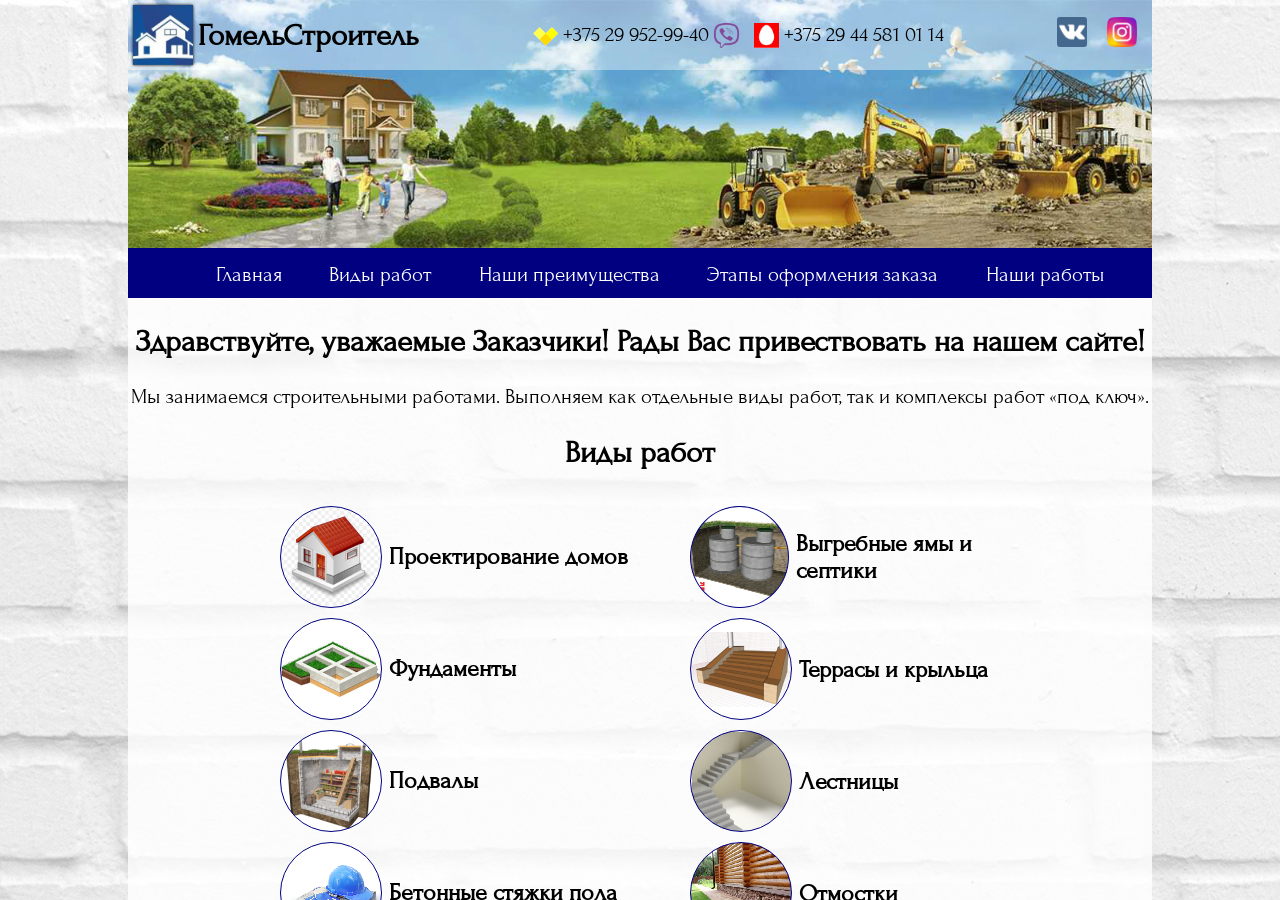
==== commit e2fb825f: "Switched to pure html" ====
--- a/index.html
+++ b/index.html
@@ -1 +1,255 @@
-<!doctype html><html lang="en"><head><meta charset="utf-8"/><link rel="shortcut icon" href="/favicon.ico"/><meta name="viewport" content="width=device-width,initial-scale=1"/><meta name="theme-color" content="#000000"/><link href="https://fonts.googleapis.com/css?family=Cormorant+Unicase|Forum|Poiret+One|Prosto+One&display=swap" rel="stylesheet"><link rel="manifest" href="/manifest.json"/><title>ГомельСтроитель</title><link href="/static/css/main.ea25d73c.chunk.css" rel="stylesheet"></head><body><noscript>You need to enable JavaScript to run this app.</noscript><div id="root"></div><script>!function(l){function e(e){for(var r,t,n=e[0],o=e[1],u=e[2],f=0,i=[];f<n.length;f++)t=n[f],p[t]&&i.push(p[t][0]),p[t]=0;for(r in o)Object.prototype.hasOwnProperty.call(o,r)&&(l[r]=o[r]);for(s&&s(e);i.length;)i.shift()();return c.push.apply(c,u||[]),a()}function a(){for(var e,r=0;r<c.length;r++){for(var t=c[r],n=!0,o=1;o<t.length;o++){var u=t[o];0!==p[u]&&(n=!1)}n&&(c.splice(r--,1),e=f(f.s=t[0]))}return e}var t={},p={1:0},c=[];function f(e){if(t[e])return t[e].exports;var r=t[e]={i:e,l:!1,exports:{}};return l[e].call(r.exports,r,r.exports,f),r.l=!0,r.exports}f.m=l,f.c=t,f.d=function(e,r,t){f.o(e,r)||Object.defineProperty(e,r,{enumerable:!0,get:t})},f.r=function(e){"undefined"!=typeof Symbol&&Symbol.toStringTag&&Object.defineProperty(e,Symbol.toStringTag,{value:"Module"}),Object.defineProperty(e,"__esModule",{value:!0})},f.t=function(r,e){if(1&e&&(r=f(r)),8&e)return r;if(4&e&&"object"==typeof r&&r&&r.__esModule)return r;var t=Object.create(null);if(f.r(t),Object.defineProperty(t,"default",{enumerable:!0,value:r}),2&e&&"string"!=typeof r)for(var n in r)f.d(t,n,function(e){return r[e]}.bind(null,n));return t},f.n=function(e){var r=e&&e.__esModule?function(){return e.default}:function(){return e};return f.d(r,"a",r),r},f.o=function(e,r){return Object.prototype.hasOwnProperty.call(e,r)},f.p="/";var r=window.webpackJsonp=window.webpackJsonp||[],n=r.push.bind(r);r.push=e,r=r.slice();for(var o=0;o<r.length;o++)e(r[o]);var s=n;a()}([])</script><script src="/static/js/2.a1e37e2a.chunk.js"></script><script src="/static/js/main.10e1bdd6.chunk.js"></script></body></html>+<!DOCTYPE html>
+<html lang="en">
+  <head>
+    <meta charset="utf-8" />
+    <link rel="shortcut icon" href="%PUBLIC_URL%/favicon.ico" />
+    <meta name="viewport" content="width=device-width, initial-scale=1" />
+    <meta name="theme-color" content="#000000" />
+    <link href="https://fonts.googleapis.com/css?family=Cormorant+Unicase|Forum|Poiret+One|Prosto+One&display=swap" rel="stylesheet">
+    <title>ГомельСтроитель</title>
+    <link rel="stylesheet" href="main.css" />
+  </head>
+  <body>
+    <noscript>You need to enable JavaScript to run this app.</noscript>
+    <div class="paralax-container">
+      <div class="paralax-background"></div>
+      <div class="paralax-wrapper">
+        <!-- HEADER  -->
+        <div class="flex flex-horizontal-center" id="header">
+          <img class="header-image" src="images/header.png" />
+          <div class="header-content">
+            <div class="flex flex-vertical-center">
+              <img class="logo" src="images/Logo.png" />
+              <div class="company-name">ГомельСтроитель</div>
+            </div>
+            <div class="flex flex-vertical-center">
+              <div class="phone">
+                <img class="phone-logo" src="images/velcom.png" />
+                +375 29 952-99-40
+                <img class="phone-logo viber" src="images/viber.png" />
+              </div>
+              <div class="phone">
+                <img class="phone-logo" src="images/mts.png">
+                +375 29 44 581 01 14
+              </div>
+            </div>
+            <div class="flex flex-vertical-center">
+              <a
+              href="https://vk.com/id427319348"
+              target="_blank"
+              rel="noopener noreferrer"
+            >
+              <img class="media-logo" src="images/vk.png" />
+            </a>
+            <a
+              href="https://www.instagram.com/gomelstroitel"
+              target="_blank"
+              rel="noopener noreferrer"
+            >
+              <img class="media-logo" src="images/instagram.png" />
+            </a>
+            </div>
+          </div>
+        </div>
+        <!-- NAVBAR  -->
+        <nav class="navbar-wrapper">
+          <ul>
+            <a href="#header">Главная</a>
+            <a href="#jobs">Виды работ</a>
+            <a href="#advs">Наши преимущества</a>
+            <a href="#stages">Этапы оформления заказа</a>
+            <a href="#gallery">Наши работы</a>
+          </ul>
+        </nav>
+        <!-- GREETING  -->
+        <div class="greeting">
+          <h2>Здравствуйте, уважаемые Заказчики! Рады Вас привествовать на нашем сайте!</h2>
+          <p>Мы занимаемся строительными работами. Выполняем как отдельные виды работ, так и комплексы работ «под ключ».</p>
+        </div>
+        <!-- JOBS LIST  -->
+        <h2 class="greeting" id="jobs">Виды работ</h2>
+        <div class="flex" id="jobs-wrapper">
+          <div class="column-2">
+            <li class="job">
+              <div class="job-image" style="background-position: -10px -10px"></div>
+              <h3>Проектирование домов</h3>
+              <p></p>
+            </li>
+            <li class="job">
+              <div class="job-image" style="background-position: -130px -10px"></div>
+              <h3>Фундаменты</h3>
+              <p></p>
+            </li>
+            <li class="job">
+              <div class="job-image" style="background-position: -10px -130px"></div>
+              <h3>Подвалы</h3>
+              <p></p>
+            </li>
+            <li class="job">
+              <div class="job-image" style="background-position: -130px -130px"></div>
+              <h3>Бетонные стяжки пола</h3>
+              <p></p>
+            </li>
+            <li class="job">
+              <div class="job-image" style="background-position: -250px -10px"></div>
+              <h3>Смотровые ямы</h3>
+              <p></p>
+            </li>
+            <li class="job">
+              <div class="job-image" style="background-position: -250px -130px"></div>
+              <h3>Усиление фундамента</h3>
+              <p></p>
+            </li>
+            <li class="job">
+              <div class="job-image" style="background-position: -10px -250px"></div>
+              <h3>Монолитные пояса</h3>
+              <p></p>
+            </li>
+            <li class="job">
+              <div class="job-image" style="background-position: -130px -250px"></div>
+              <h3>Канализации</h3>
+              <p></p>
+            </li>
+          </div>
+          <div class="column-2">
+            <li class="job">
+              <div class="job-image" style="background-position: -250px -250px"></div>
+              <h3>Выгребные ямы и септики</h3>
+              <p></p>
+            </li>
+            <li class="job">
+              <div class="job-image" style="background-position: -370px -10px"></div>
+              <h3>Террасы и крыльца</h3>
+              <p></p>
+            </li>
+            <li class="job">
+              <div class="job-image" style="background-position: -370px -130px"></div>
+              <h3>Лестницы</h3>
+              <p></p>
+            </li>
+            <li class="job">
+              <div class="job-image" style="background-position: -370px -250px"></div>
+              <h3>Отмостки</h3>
+              <p></p>
+            </li>
+            <li class="job">
+              <div class="job-image" style="background-position: -10px -370px"></div>
+              <h3>Кладка блоков ПГС</h3>
+              <p></p>
+            </li>
+            <li class="job">
+              <div class="job-image" style="background-position: -130px -370px"></div>
+              <h3>Перекрытия</h3>
+              <p></p>
+            </li>
+            <li class="job">
+              <div class="job-image" style="background-position: -250px -370px"></div>
+              <h3>Кровли</h3>
+              <p></p>
+            </li>
+            <li class="job">
+              <div class="job-image" style="background-position: -370px -370px"></div>
+              <h3>Утепление</h3>
+              <p></p>
+            </li>
+          </div>
+        </div>
+        <!-- ADVANTAGES LIST -->
+        <h2 class="greeting" id="advs">Наши преимущества</h2>
+        <div class="flex">
+          <div class="column-3">
+            <div>
+              <div class="advantage-image" style="background-position: -10px -230px"></div>
+              <h3 class="greeting">Опыт работы</h3>
+              <p></p>
+            </div>
+          </div>
+          <div class="column-3">
+            <div>
+              <div class="advantage-image" style="background-position: -450px -230px"></div>
+              <h3 class="greeting">Доставка материалов</h3>
+              <p></p>
+            </div>
+          </div>
+          <div class="column-3">
+            <div>
+              <div class="advantage-image" style="background-position: -10px -10px"></div>
+              <h3 class="greeting">Бетон с завода</h3>
+              <p></p>
+            </div>
+          </div>
+        </div>
+        <div class="flex">
+          <div class="column-3">
+            <div>
+              <div class="advantage-image" style="background-position: -230px -230px"></div>
+              <h3 class="greeting">Своя опалубка</h3>
+              <p></p>
+            </div>
+          </div>
+          <div class="column-3">
+            <div>
+              <div class="advantage-image" style="background-position: -450px -10px"></div>
+              <h3 class="greeting">Своя техника</h3>
+              <p></p>
+            </div>
+          </div>
+          <div class="column-3">
+            <div>
+              <div class="advantage-image" style="background-position: -230px -10px"></div>
+              <h3 class="greeting">Работа с кредитами</h3>
+              <p></p>
+            </div>
+          </div>
+        </div>
+        <!-- STAGES LIST -->
+        <h2 id="stages" class="greeting">Этапы оформления заказа</h2>
+        <ol>
+          <li class="job">
+            <div class="stage-img" style="background-position: -0 -0"></div>
+            <h3>1. Общение по телефону</h3>
+          </li>
+          <li class="job">
+            <div class="stage-img" style="background-position: -0 -100px"></div>
+            <h3>2. Выезд специалиста</h3>
+          </li>
+          <li class="job">
+            <div class="stage-img" style="background-position: -0 -200px"></div>
+            <h3>3. Расчет стоимости работ</h3>
+          </li>
+          <li class="job">
+            <div class="stage-img" style="background-position: -0 -300px"></div>
+            <h3>4. Составление сметно-договорной документации для банка (в случае кредитного строительства)</h3>
+          </li>
+          <li class="job">
+            <div class="stage-img" style="background-position: -0 -400px"></div>
+            <h3>5. Геодезические работы</h3>
+          </li>
+          <li class="job">
+            <div class="stage-img" style="background-position: -0 -500px"></div>
+            <h3>6. Доставка материалов</h3>
+          </li>
+          <li class="job">
+            <div class="stage-img" style="background-position: -0 -600px"></div>
+            <h3>7. Выполнение работ</h3>
+          </li>
+          <li class="job">
+            <div class="stage-img" style="background-position: -0 -700px"></div>
+            <h3>7. Приемка работ</h3>
+          </li>
+        </ol>
+        <!-- GALLERY -->
+        <div id="gallery" class="greeting">
+          <h2 class="greeting">Наши работы</h2>
+          <p>Галерею наших выполненных работ Вы можете увидеть в Вконтакте или в Инстаграмме по ссылкам ниже:</p>
+          <div class="flex flex-horizontal-center">
+            <a href="https://vk.com/id427319348" target="_blank" class="gallery-link"><img src="images/vk.png" class="gallery-media" /></a>
+            <a href="https://www.instagram.com/gomelstroitel" target="_blank" class="gallery-link"><img src="images/instagram.png" class="gallery-media" /></a>
+          </div>
+        </div>
+        <!-- FOOTER -->
+        <div class="footer">ГомельСтроитель ©2019</div>
+      </div>
+    </div>
+  </body>
+</html>
--- a/main.css
+++ b/main.css
@@ -0,0 +1,228 @@
+html {
+  scroll-behavior: smooth;
+}
+
+body {
+  margin: 0;
+  padding: 0;
+  font-family: -apple-system, BlinkMacSystemFont, "Forum", "Poiret One", "Cormorant Unicase", "Segoe UI", "Roboto", "Oxygen",
+    "Ubuntu", "Cantarell", "Fira Sans", "Droid Sans", "Helvetica Neue",
+    sans-serif;
+  font-size: 1.3em;
+  -webkit-font-smoothing: antialiased;
+  -moz-osx-font-smoothing: grayscale;
+  box-sizing: border-box;
+}
+
+.flex {
+  display: flex;
+}
+
+.flex-horizontal-center {
+  justify-content: center;
+}
+
+.flex-vertical-center {
+  align-items: center;
+}
+
+.column-2 {
+  flex: 50%;
+}
+
+.column-3 {
+  flex: 33%;
+}
+
+
+/* PARALLAX */
+
+.paralax-container {
+  perspective: 1px;
+  height: 100vh;
+  overflow-x: hidden;
+  overflow-y: auto;
+  scroll-behavior: smooth;
+}
+
+.paralax-background {
+  position: absolute;
+  height: 2500px;
+  width: 100%;
+  transform: translateZ(-1px) scale(2);
+  background-image: url("./images/Bricks.png");
+}
+
+.paralax-wrapper {
+  transform: translateZ(0);
+  width: 80%;
+  margin: auto;
+  background-color: rgba(255,255,255,0.8);
+}
+
+/* HEADER */
+
+.header-image {
+  margin: auto;
+  width: 100%;
+}
+
+.header-content {
+  display: flex;
+  position: absolute;
+  align-items: center;
+  top: 0;
+  left: 0;
+  width: 100%;
+  padding: 5px;
+  justify-content: space-between;
+  background-color: rgba(255,255,255, 0.4);
+  box-sizing: border-box;
+}
+
+.logo {
+  width: 60px;
+  height: 60px;
+  box-shadow: 0 0 3px black;
+}
+
+.company-name {
+  margin-left: 5px;
+  font-size: 1.5em;
+  font-weight: bold;
+}
+
+.phone {
+  display: flex;
+  align-items: center;
+  margin-left: 10px;
+}
+
+.phone-logo {
+  width: 25px;
+  height: 25px;
+  margin-right: 5px;
+}
+
+.viber {
+  margin-left: 5px;
+}
+
+.media-logo {
+  width: 30px;
+  height: 30px;
+  border-radius: 3px;
+  margin: 0 10px;
+  cursor: pointer;
+}
+
+/* NAVBAR */
+
+.navbar-wrapper {
+  background-color: navy;
+  color: white;
+  height: 50px;
+  position: sticky;
+  top: 0;
+}
+
+.navbar-wrapper ul {
+  list-style-type: none;
+  display: flex;
+  justify-content: space-evenly;
+  align-items: center;
+  margin: 0;
+}
+
+.navbar-wrapper ul a {
+  display: block;
+  text-decoration: none;
+  color: inherit;
+  cursor: pointer;
+
+  padding: 15px 0;
+}
+
+.navbar-wrapper ul a:hover {
+  color: red;
+}
+
+/* GREETING */
+
+.greeting {
+  text-align: center;
+}
+
+/* JOBS LIST */
+
+#jobs-wrapper {
+  width: 80%;
+  margin: 0 auto;
+}
+
+.job {
+  display: flex;
+  align-items: center;
+  padding-left: 50px;
+  margin: 10px 0;
+}
+
+.job-image {
+  width: 100px;
+  height: 100px;
+  margin-right: 7px;
+  border: 1px solid navy;
+  border-radius: 50%;
+  background-image: url("./images/job_sprites.png");
+}
+
+/* ADVANTAGES LIST */
+
+.advantage-image {
+  width: 200px;
+  height: 200px;
+  border-radius: 3px;
+  border: 1px solid grey;
+  margin: 0 auto;
+  background-image: url("./images/advantage_sprites.png");
+}
+
+/* STAGES */
+
+.stage-img {
+  width: 100px;
+  height: 100px;
+  background-image: url("./images/stages_sprites.png");
+  border-radius: 50%;
+  border: 1px solid navy;
+  margin-right: 7px;
+}
+
+/* GALLERY */
+
+.gallery-link {
+  display: block;
+}
+
+.gallery-media {
+  width: 80px;
+  height: 80px;
+  border-radius: 3px;
+  margin: 0 30px;
+  cursor: pointer;
+}
+
+/* FOOTER */
+
+.footer {
+  width: 100%;
+  background-color: navy;
+  color: white;
+  height: 50px;
+  text-align: center;
+  line-height: 50px;
+  padding: 15px 0;
+  margin-top: 15px;
+}
+
+
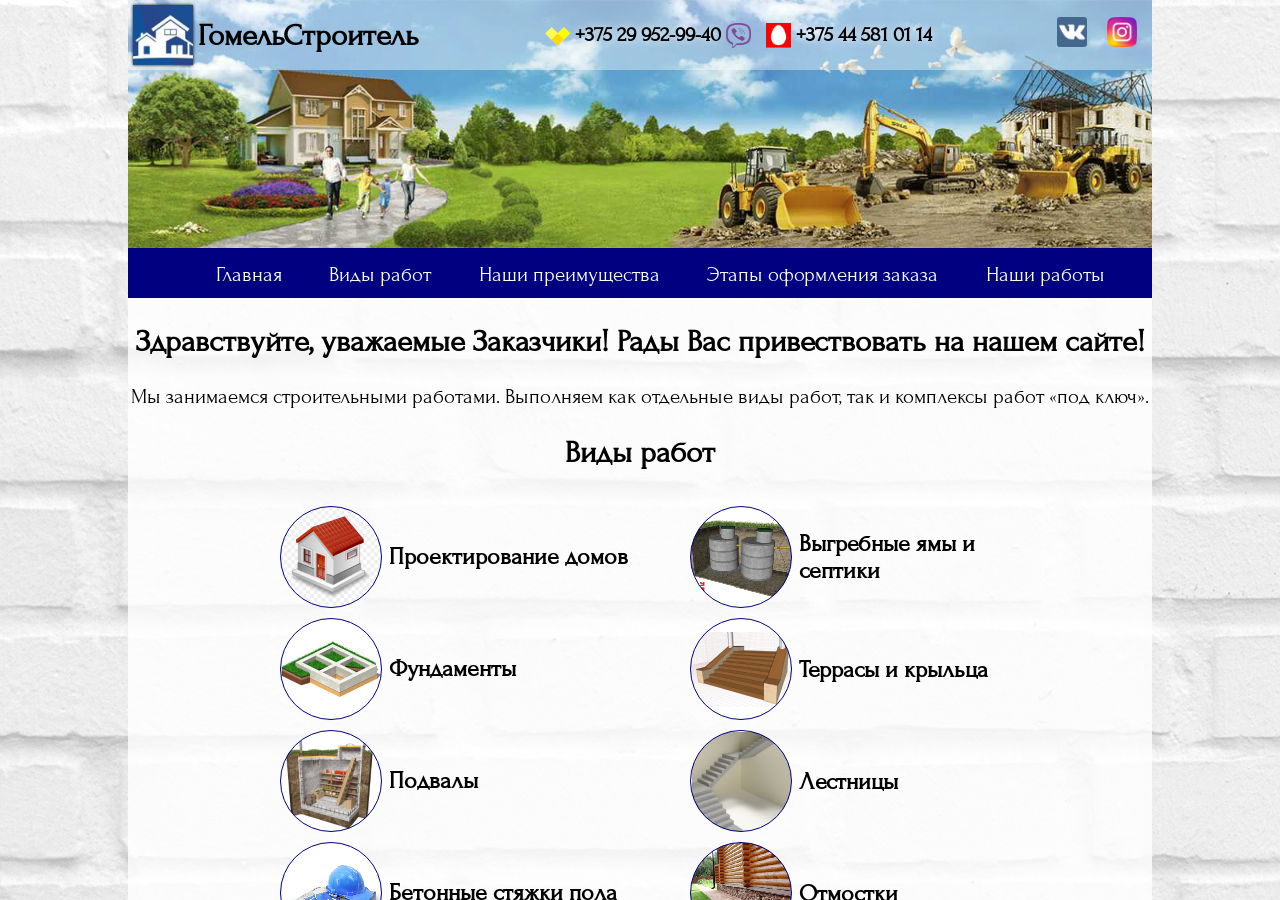
==== commit 3a7a3753: "FNDTS" ====
--- a/index.html
+++ b/index.html
@@ -2,9 +2,10 @@
 <html lang="en">
   <head>
     <meta charset="utf-8" />
-    <link rel="shortcut icon" href="%PUBLIC_URL%/favicon.ico" />
+    <link rel="shortcut icon" href="favicon.ico" />
     <meta name="viewport" content="width=device-width, initial-scale=1" />
     <meta name="theme-color" content="#000000" />
+    <meta name="keywords" content="строительство,стройка,гомель,фундаменты,кладка,заливка,полы,крыша,утепление">
     <link href="https://fonts.googleapis.com/css?family=Cormorant+Unicase|Forum|Poiret+One|Prosto+One&display=swap" rel="stylesheet">
     <title>ГомельСтроитель</title>
     <link rel="stylesheet" href="main.css" />
@@ -25,12 +26,14 @@
             <div class="flex flex-vertical-center">
               <div class="phone">
                 <img class="phone-logo" src="images/velcom.png" />
-                +375 29 952-99-40
+                <a href="tel:+375299529940" class="tel-link">+375 29 952-99-40</a>
+                <span class="tel">+375 29 952-99-40</span>
                 <img class="phone-logo viber" src="images/viber.png" />
               </div>
               <div class="phone">
                 <img class="phone-logo" src="images/mts.png">
-                +375 29 44 581 01 14
+                <a href="tel:+375445810114" class="tel-link">+375 44 581 01 14</a>
+                <span class="tel">+375 44 581 01 14</span>
               </div>
             </div>
             <div class="flex flex-vertical-center">
@@ -71,171 +74,151 @@
         <div class="flex" id="jobs-wrapper">
           <div class="column-2">
             <li class="job">
-              <div class="job-image" style="background-position: -10px -10px"></div>
+              <img class="img-1-design" alt="" src="[data-uri]">
               <h3>Проектирование домов</h3>
-              <p></p>
-            </li>
-            <li class="job">
-              <div class="job-image" style="background-position: -130px -10px"></div>
+            </li>
+            <li class="job">
+              <img class="img-2-foundations" alt="" src="[data-uri]">
               <h3>Фундаменты</h3>
-              <p></p>
-            </li>
-            <li class="job">
-              <div class="job-image" style="background-position: -10px -130px"></div>
+            </li>
+            <li class="job">
+              <img class="img-3-basement" alt="" src="[data-uri]">
               <h3>Подвалы</h3>
-              <p></p>
-            </li>
-            <li class="job">
-              <div class="job-image" style="background-position: -130px -130px"></div>
+            </li>
+            <li class="job">
+              <img class="img-4-floor" alt="" src="[data-uri]">
               <h3>Бетонные стяжки пола</h3>
-              <p></p>
-            </li>
-            <li class="job">
-              <div class="job-image" style="background-position: -250px -10px"></div>
+            </li>
+            <li class="job">
+              <img class="img-5-pit" alt="" src="[data-uri]">
               <h3>Смотровые ямы</h3>
-              <p></p>
-            </li>
-            <li class="job">
-              <div class="job-image" style="background-position: -250px -130px"></div>
+            </li>
+            <li class="job">
+              <img class="img-6-reinforcement" alt="" src="[data-uri]">
               <h3>Усиление фундамента</h3>
-              <p></p>
-            </li>
-            <li class="job">
-              <div class="job-image" style="background-position: -10px -250px"></div>
+            </li>
+            <li class="job">
+              <img class="img-7-monobelt" alt="" src="[data-uri]">
               <h3>Монолитные пояса</h3>
-              <p></p>
-            </li>
-            <li class="job">
-              <div class="job-image" style="background-position: -130px -250px"></div>
+            </li>
+            <li class="job">
+              <img class="img-8-sewers" alt="" src="[data-uri]">
               <h3>Канализации</h3>
-              <p></p>
             </li>
           </div>
           <div class="column-2">
             <li class="job">
-              <div class="job-image" style="background-position: -250px -250px"></div>
+              <img class="img-9-extsewers" alt="" src="[data-uri]">
               <h3>Выгребные ямы и септики</h3>
-              <p></p>
-            </li>
-            <li class="job">
-              <div class="job-image" style="background-position: -370px -10px"></div>
+            </li>
+            <li class="job">
+              <img class="img-10-porch" alt="" src="[data-uri]">
               <h3>Террасы и крыльца</h3>
-              <p></p>
-            </li>
-            <li class="job">
-              <div class="job-image" style="background-position: -370px -130px"></div>
+            </li>
+            <li class="job">
+              <img class="img-11-stairs" alt="" src="[data-uri]">
               <h3>Лестницы</h3>
-              <p></p>
-            </li>
-            <li class="job">
-              <div class="job-image" style="background-position: -370px -250px"></div>
+            </li>
+            <li class="job">
+              <img class="img-12-skirt" alt="" src="[data-uri]">
               <h3>Отмостки</h3>
-              <p></p>
-            </li>
-            <li class="job">
-              <div class="job-image" style="background-position: -10px -370px"></div>
+            </li>
+            <li class="job">
+              <img class="img-13-masonry" alt="" src="[data-uri]">
               <h3>Кладка блоков ПГС</h3>
-              <p></p>
-            </li>
-            <li class="job">
-              <div class="job-image" style="background-position: -130px -370px"></div>
+            </li>
+            <li class="job">
+              <img class="img-14-slab" alt="" src="[data-uri]">
               <h3>Перекрытия</h3>
-              <p></p>
-            </li>
-            <li class="job">
-              <div class="job-image" style="background-position: -250px -370px"></div>
+            </li>
+            <li class="job">
+              <img class="img-15-roof" alt="" src="[data-uri]">
               <h3>Кровли</h3>
-              <p></p>
-            </li>
-            <li class="job">
-              <div class="job-image" style="background-position: -370px -370px"></div>
+            </li>
+            <li class="job">
+              <img class="img-16-coldproof" alt="" src="[data-uri]">
               <h3>Утепление</h3>
-              <p></p>
             </li>
           </div>
         </div>
         <!-- ADVANTAGES LIST -->
+
         <h2 class="greeting" id="advs">Наши преимущества</h2>
         <div class="flex">
           <div class="column-3">
             <div>
-              <div class="advantage-image" style="background-position: -10px -230px"></div>
+              <img class="experience-opt" alt="" src="[data-uri]">
               <h3 class="greeting">Опыт работы</h3>
-              <p></p>
-            </div>
-          </div>
-          <div class="column-3">
-            <div>
-              <div class="advantage-image" style="background-position: -450px -230px"></div>
+            </div>
+          </div>
+          <div class="column-3">
+            <div>
+              <img class="shipping" alt="" src="[data-uri]">
               <h3 class="greeting">Доставка материалов</h3>
-              <p></p>
-            </div>
-          </div>
-          <div class="column-3">
-            <div>
-              <div class="advantage-image" style="background-position: -10px -10px"></div>
+            </div>
+          </div>
+          <div class="column-3">
+            <div>
+              <img class="concrete-opt" alt="" src="[data-uri]">
               <h3 class="greeting">Бетон с завода</h3>
-              <p></p>
             </div>
           </div>
         </div>
         <div class="flex">
           <div class="column-3">
             <div>
-              <div class="advantage-image" style="background-position: -230px -230px"></div>
+              <img class="opalubka-opt" alt="" src="[data-uri]">
               <h3 class="greeting">Своя опалубка</h3>
-              <p></p>
-            </div>
-          </div>
-          <div class="column-3">
-            <div>
-              <div class="advantage-image" style="background-position: -450px -10px"></div>
+            </div>
+          </div>
+          <div class="column-3">
+            <div>
+              <img class="machinery" alt="" src="[data-uri]">
               <h3 class="greeting">Своя техника</h3>
-              <p></p>
-            </div>
-          </div>
-          <div class="column-3">
-            <div>
-              <div class="advantage-image" style="background-position: -230px -10px"></div>
+            </div>
+          </div>
+          <div class="column-3">
+            <div>
+              <img class="credits-opt" alt="" src="[data-uri]">
               <h3 class="greeting">Работа с кредитами</h3>
-              <p></p>
             </div>
           </div>
         </div>
         <!-- STAGES LIST -->
+
         <h2 id="stages" class="greeting">Этапы оформления заказа</h2>
-        <ol>
-          <li class="job">
-            <div class="stage-img" style="background-position: -0 -0"></div>
-            <h3>1. Общение по телефону</h3>
-          </li>
-          <li class="job">
-            <div class="stage-img" style="background-position: -0 -100px"></div>
+        <ol class="stages-list">
+          <li class="job">
+            <img class="img-1-phone" alt="" src="[data-uri]">
+            <h3 class="stage-name">1. Общение по телефону</h3>
+          </li>
+          <li class="job">
+            <img class="img-2-onsite" alt="" src="[data-uri]">
             <h3>2. Выезд специалиста</h3>
           </li>
           <li class="job">
-            <div class="stage-img" style="background-position: -0 -200px"></div>
+            <img class="img-3-calc" alt="" src="[data-uri]">
             <h3>3. Расчет стоимости работ</h3>
           </li>
           <li class="job">
-            <div class="stage-img" style="background-position: -0 -300px"></div>
+            <img class="img-4-psd" alt="" src="[data-uri]">
             <h3>4. Составление сметно-договорной документации для банка (в случае кредитного строительства)</h3>
           </li>
           <li class="job">
-            <div class="stage-img" style="background-position: -0 -400px"></div>
+            <img class="img-5-geodesy" alt="" src="[data-uri]">
             <h3>5. Геодезические работы</h3>
           </li>
           <li class="job">
-            <div class="stage-img" style="background-position: -0 -500px"></div>
+            <img class="img-6-shipping" alt="" src="[data-uri]">
             <h3>6. Доставка материалов</h3>
           </li>
           <li class="job">
-            <div class="stage-img" style="background-position: -0 -600px"></div>
+            <img class="img-7-work" alt="" src="[data-uri]">
             <h3>7. Выполнение работ</h3>
           </li>
           <li class="job">
-            <div class="stage-img" style="background-position: -0 -700px"></div>
-            <h3>7. Приемка работ</h3>
+            <img class="img-8-acceptance" alt="" src="[data-uri]">
+            <h3>8. Приемка работ</h3>
           </li>
         </ol>
         <!-- GALLERY -->
--- a/main.css
+++ b/main.css
@@ -8,12 +8,18 @@
   font-family: -apple-system, BlinkMacSystemFont, "Forum", "Poiret One", "Cormorant Unicase", "Segoe UI", "Roboto", "Oxygen",
     "Ubuntu", "Cantarell", "Fira Sans", "Droid Sans", "Helvetica Neue",
     sans-serif;
-  font-size: 1.3em;
+  font-size: 1em;
   -webkit-font-smoothing: antialiased;
   -moz-osx-font-smoothing: grayscale;
   box-sizing: border-box;
 }
 
+@media (min-width: 600px) {
+  body {
+    font-size: 1.3em;
+  }
+}
+
 .flex {
   display: flex;
 }
@@ -33,7 +39,6 @@
 .column-3 {
   flex: 33%;
 }
-
 
 /* PARALLAX */
 
@@ -46,44 +51,85 @@
 }
 
 .paralax-background {
+  display: none;
+}
+
+@media (min-width: 600px) {
+  .paralax-background {
+    display: block;
+    position: absolute;
+    height: 2500px;
+    width: 100%;
+    transform: translateZ(-1px) scale(2);
+    background-image: url("./images/Bricks.png");
+  }
+}
+
+.paralax-wrapper {
+  background-color: rgba(255,255,255,0.8);
+}
+
+@media (min-width: 600px) {
+  .paralax-wrapper {
+    width: 80%;
+    margin: auto;
+    transform: translateZ(0);
+  }
+}
+
+/* HEADER */
+
+.header-image {
+  width: 100%;
+}
+
+@media (min-width: 600px) {
+  .header-image {
+    display: block;
+    margin: auto;
+    width: 100%;
+  }
+}
+
+.header-content {
+  display: block;
   position: absolute;
-  height: 2500px;
-  width: 100%;
-  transform: translateZ(-1px) scale(2);
-  background-image: url("./images/Bricks.png");
-}
-
-.paralax-wrapper {
-  transform: translateZ(0);
-  width: 80%;
-  margin: auto;
-  background-color: rgba(255,255,255,0.8);
-}
-
-/* HEADER */
-
-.header-image {
-  margin: auto;
-  width: 100%;
-}
-
-.header-content {
-  display: flex;
-  position: absolute;
-  align-items: center;
   top: 0;
   left: 0;
   width: 100%;
   padding: 5px;
-  justify-content: space-between;
-  background-color: rgba(255,255,255, 0.4);
+  background-color: rgba(255,255,255, 0.7);
   box-sizing: border-box;
 }
 
+#header {
+  height: 129px;
+}
+
+@media (min-width: 600px) {
+  #header {
+    height: initial;
+  }
+
+  .header-content {
+    display: flex;
+    align-items: center;
+    justify-content: space-between;
+    background-color: rgba(255,255,255, 0.4);
+  }
+}
+
 .logo {
-  width: 60px;
-  height: 60px;
+  width: 40px;
+  height: 40px;
   box-shadow: 0 0 3px black;
+}
+
+@media (min-width: 600px) {
+  .logo {
+    width: 60px;
+    height: 60px;
+  }
 }
 
 .company-name {
@@ -95,7 +141,29 @@
 .phone {
   display: flex;
   align-items: center;
-  margin-left: 10px;
+  margin: 10px 0 10px 10px;
+  font-weight: bold;
+  text-shadow: 0 0 10px white;
+}
+
+.tel-link {
+  display: inline;
+  text-decoration: none;
+  color: black;
+}
+
+.tel {
+  display: none;
+}
+
+@media (min-width: 600px) {
+  .tel-link {
+    display: none;
+  }
+  
+  .tel {
+    display: inline;
+  }
 }
 
 .phone-logo {
@@ -106,6 +174,17 @@
 
 .viber {
   margin-left: 5px;
+  filter: drop-shadow(0px 0px 10px white);
+}
+
+@media (min-width: 600px) {
+  .phone {
+    margin: 0 0 0 10px;
+  }
+
+  .viber {
+    filter: none;
+  }
 }
 
 .media-logo {
@@ -119,11 +198,19 @@
 /* NAVBAR */
 
 .navbar-wrapper {
+  display: none;
   background-color: navy;
   color: white;
-  height: 50px;
+  height: 30px;
   position: sticky;
   top: 0;
+}
+
+@media (min-width: 600px) {
+  .navbar-wrapper {
+    height: 50px;
+    display: block;
+  }
 }
 
 .navbar-wrapper ul {
@@ -156,47 +243,135 @@
 /* JOBS LIST */
 
 #jobs-wrapper {
-  width: 80%;
-  margin: 0 auto;
+  width: 100%;
 }
 
 .job {
   display: flex;
   align-items: center;
-  padding-left: 50px;
   margin: 10px 0;
-}
-
-.job-image {
-  width: 100px;
-  height: 100px;
+  font-size: 0.7em;
+  padding-left: 1px;
+}
+
+.img-10-porch, .img-11-stairs, .img-12-skirt, .img-13-masonry, .img-14-slab, 
+.img-15-roof, .img-16-coldproof, .img-1-design, .img-2-foundations, .img-3-basement, 
+.img-4-floor, .img-5-pit, .img-6-reinforcement, .img-7-monobelt, .img-8-sewers, 
+.img-9-extsewers
+{
+  max-width: 40%;
+  background-size: 40%;
+  background-image: url("./images/jobs_sprites.png");
+  flex-shrink: 0;
   margin-right: 7px;
   border: 1px solid navy;
   border-radius: 50%;
-  background-image: url("./images/job_sprites.png");
+}
+
+@media (min-width: 600px) {
+  .img-10-porch, .img-11-stairs, .img-12-skirt, .img-13-masonry, .img-14-slab, 
+  .img-15-roof, .img-16-coldproof, .img-1-design, .img-2-foundations, .img-3-basement, 
+  .img-4-floor, .img-5-pit, .img-6-reinforcement, .img-7-monobelt, .img-8-sewers, 
+  .img-9-extsewers
+  {
+    max-width: 100%;
+    background-size: 100%;
+  }
+}
+
+.img-10-porch { background-position: 0 0%; background-size: 100%; }
+.img-11-stairs { background-position: 0 6.666667%; background-size: 100%; }
+.img-12-skirt { background-position: 0 13.333333%; background-size: 100%; }
+.img-13-masonry { background-position: 0 20%; background-size: 100%; }
+.img-14-slab { background-position: 0 26.666667%; background-size: 100%; }
+.img-15-roof { background-position: 0 33.333333%; background-size: 100%; }
+.img-16-coldproof { background-position: 0 40%; background-size: 100%; }
+.img-1-design { background-position: 0 46.666667%; background-size: 100%; }
+.img-2-foundations { background-position: 0 53.333333%; background-size: 100%; }
+.img-3-basement { background-position: 0 60%; background-size: 100%; }
+.img-4-floor { background-position: 0 66.666667%; background-size: 100%; }
+.img-5-pit { background-position: 0 73.333333%; background-size: 100%; }
+.img-6-reinforcement { background-position: 0 80%; background-size: 100%; }
+.img-7-monobelt { background-position: 0 86.666667%; background-size: 100%; }
+.img-8-sewers { background-position: 0 93.333333%; background-size: 100%; }
+.img-9-extsewers { background-position: 0 100%; background-size: 100%; }
+
+@media (min-width: 600px) {
+  #jobs-wrapper {
+    width: 80%;
+    margin: 0 auto;
+  }
+
+  .job {
+    padding-left: 50px;
+    font-size: 1em;
+  }
+
 }
 
 /* ADVANTAGES LIST */
 
-.advantage-image {
-  width: 200px;
-  height: 200px;
+.concrete-opt, .credits-opt, .experience-opt, .machinery, .opalubka-opt, .shipping {
+  max-width: 90%;
+  background-size: 90%;
+  background-image: url("./images/advantages_sprites.png");
   border-radius: 3px;
   border: 1px solid grey;
   margin: 0 auto;
-  background-image: url("./images/advantage_sprites.png");
-}
+  display: block;
+}
+
+@media (min-width: 600px) {
+  .concrete-opt, .credits-opt, .experience-opt, .machinery, .opalubka-opt, .shipping {
+    max-width: 100%;
+    background-size: 100%;
+  }
+}
+ 
+.concrete-opt { background-position: 0 0%; background-size: 100%; }
+.credits-opt { background-position: 0 20%; background-size: 100%; }
+.experience-opt { background-position: 0 40%; background-size: 100%; }
+.machinery { background-position: 0 60%; background-size: 100%; }
+.opalubka-opt { background-position: 0 80%; background-size: 100%; }
+.shipping { background-position: 0 100%; background-size: 100%; }
 
 /* STAGES */
 
-.stage-img {
-  width: 100px;
-  height: 100px;
+.stages-list {
+  padding-left: 5px;
+}
+
+.img-1-phone, .img-2-onsite, .img-3-calc, .img-4-psd, .img-5-geodesy, 
+.img-6-shipping, .img-7-work, .img-8-acceptance
+{
+  max-width: 100%;
+  width: 20%;
+  background-size: 100%;
   background-image: url("./images/stages_sprites.png");
   border-radius: 50%;
   border: 1px solid navy;
   margin-right: 7px;
-}
+  flex-shrink: 0;
+  display: block;
+}
+
+@media (min-width: 600px) {
+  .img-1-phone, .img-2-onsite, .img-3-calc, .img-4-psd, .img-5-geodesy, 
+  .img-6-shipping, .img-7-work, .img-8-acceptance
+  {
+    width: initial;
+    background-size: 100%;
+  }
+}
+ 
+.img-1-phone { background-position: 0 0%; }
+.img-2-onsite { background-position: 0 14.285714%; }
+.img-3-calc { background-position: 0 28.571429%; }
+.img-4-psd { background-position: 0 42.857143%; }
+.img-5-geodesy { background-position: 0 57.142857%; }
+.img-6-shipping { background-position: 0 71.428571%; }
+.img-7-work { background-position: 0 85.714286%; }
+.img-8-acceptance { background-position: 0 100%; }
 
 /* GALLERY */
 
@@ -205,11 +380,18 @@
 }
 
 .gallery-media {
-  width: 80px;
-  height: 80px;
+  width: 60px;
+  height: 60px;
   border-radius: 3px;
   margin: 0 30px;
   cursor: pointer;
+}
+
+@media (min-width: 600px) {
+  .gallery-media {
+    width: 80px;
+    height: 80px;
+  }
 }
 
 /* FOOTER */
@@ -218,11 +400,17 @@
   width: 100%;
   background-color: navy;
   color: white;
-  height: 50px;
+  height: 20px;
   text-align: center;
-  line-height: 50px;
+  line-height: 20px;
   padding: 15px 0;
   margin-top: 15px;
 }
 
-
+@media (min-width: 600px) {
+  .footer {
+    height: 50px;
+  }
+}
+
+
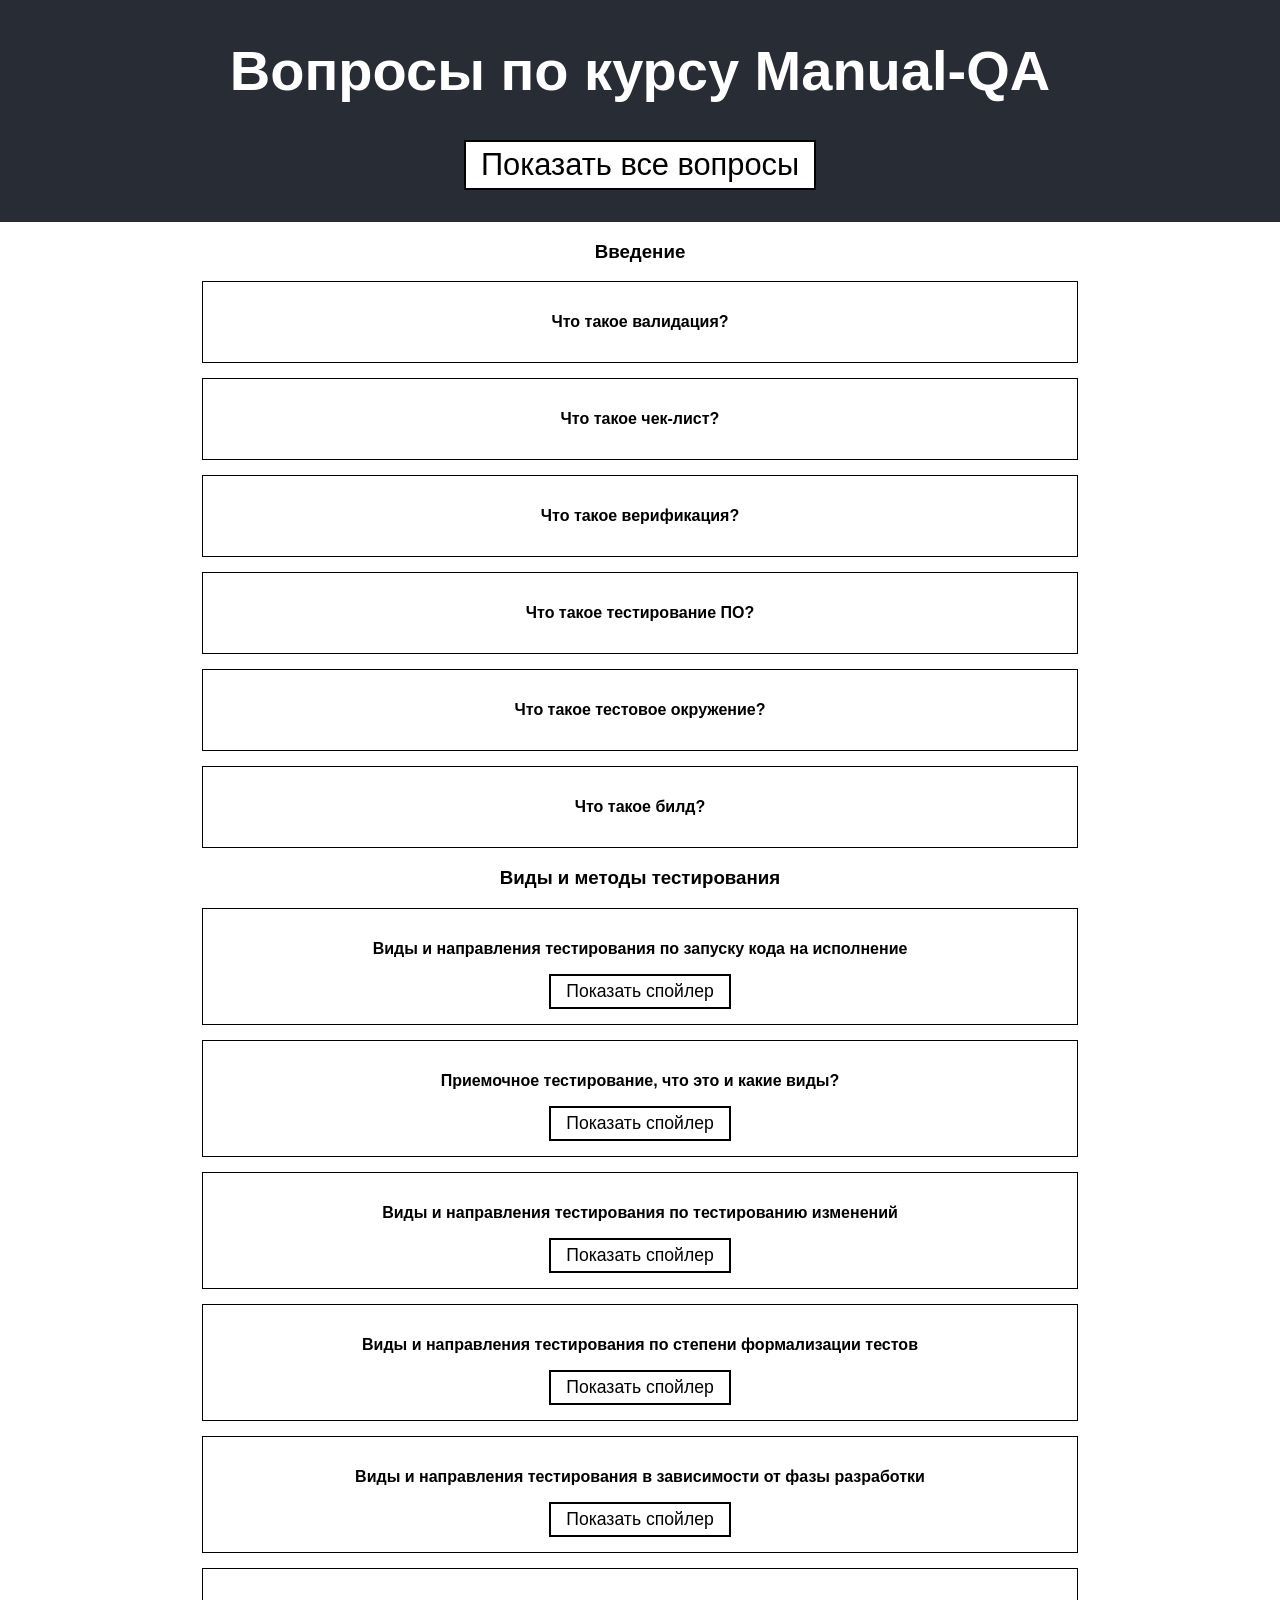
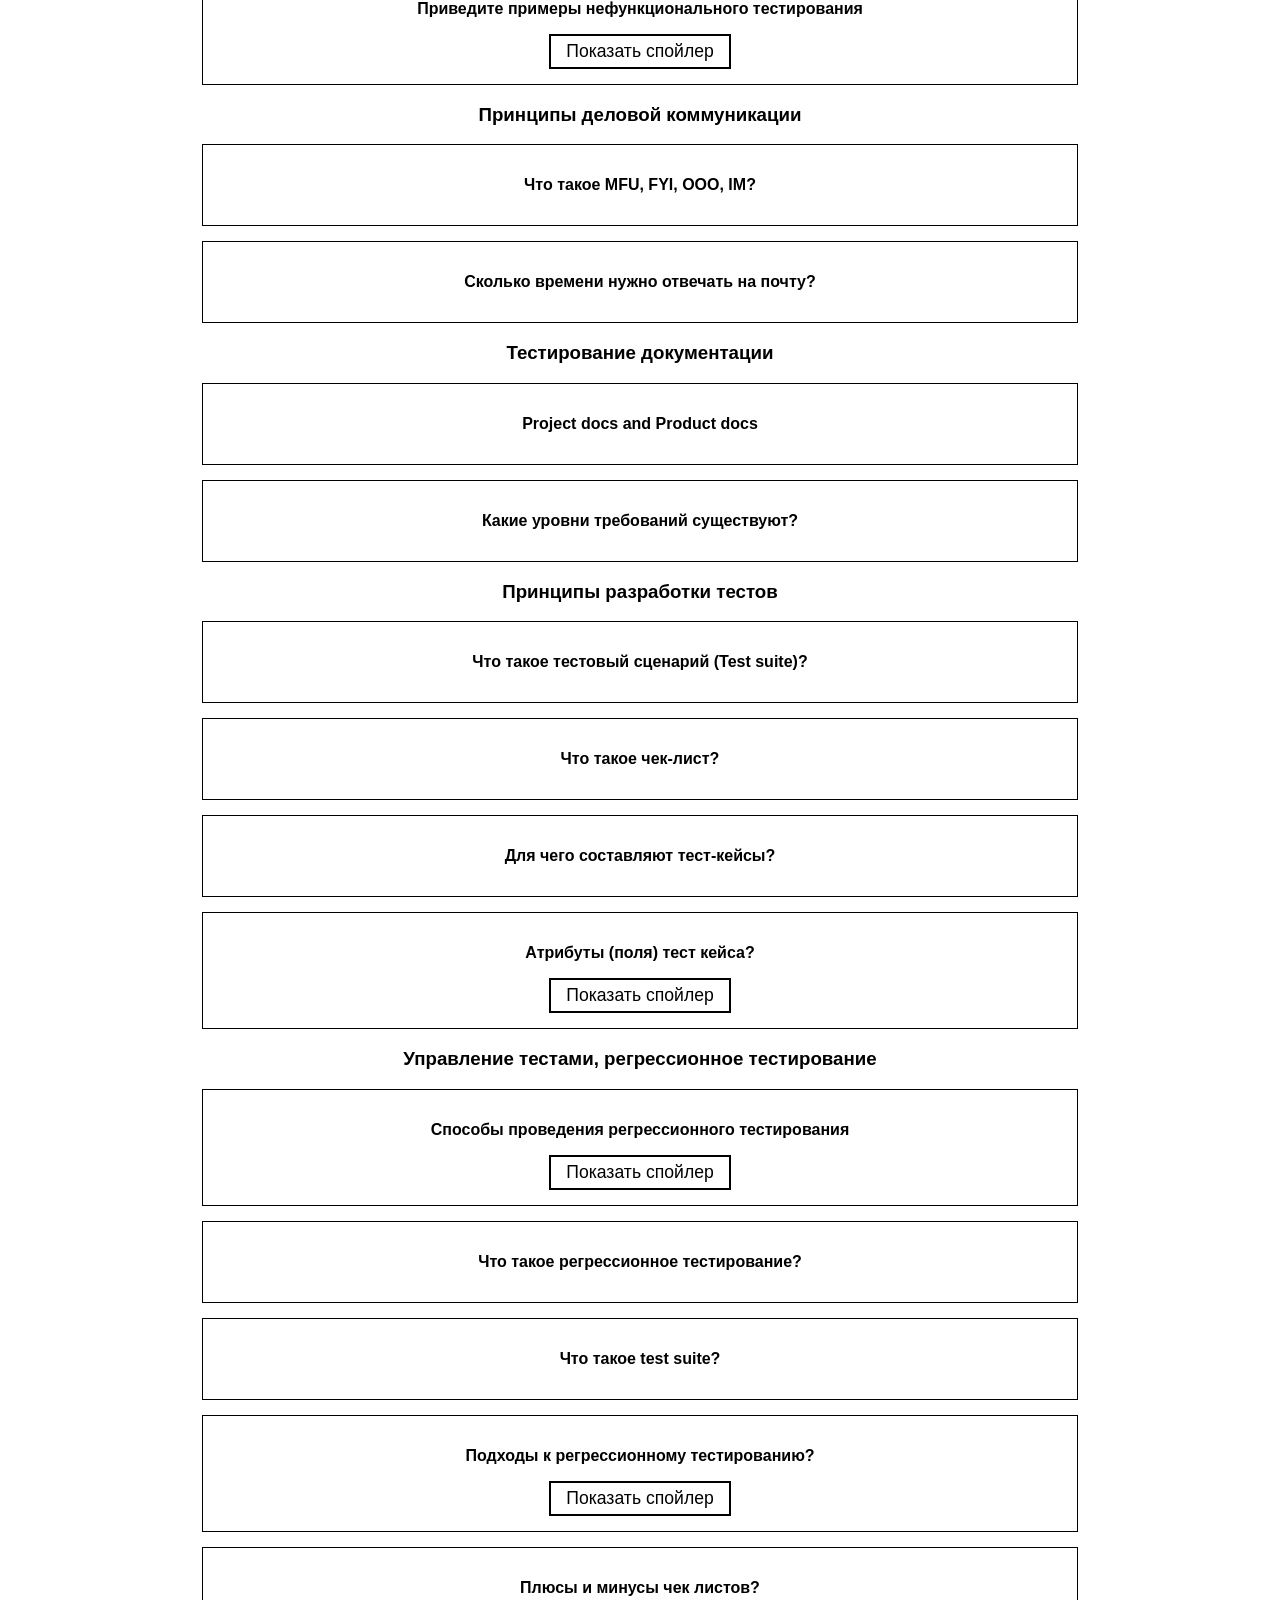
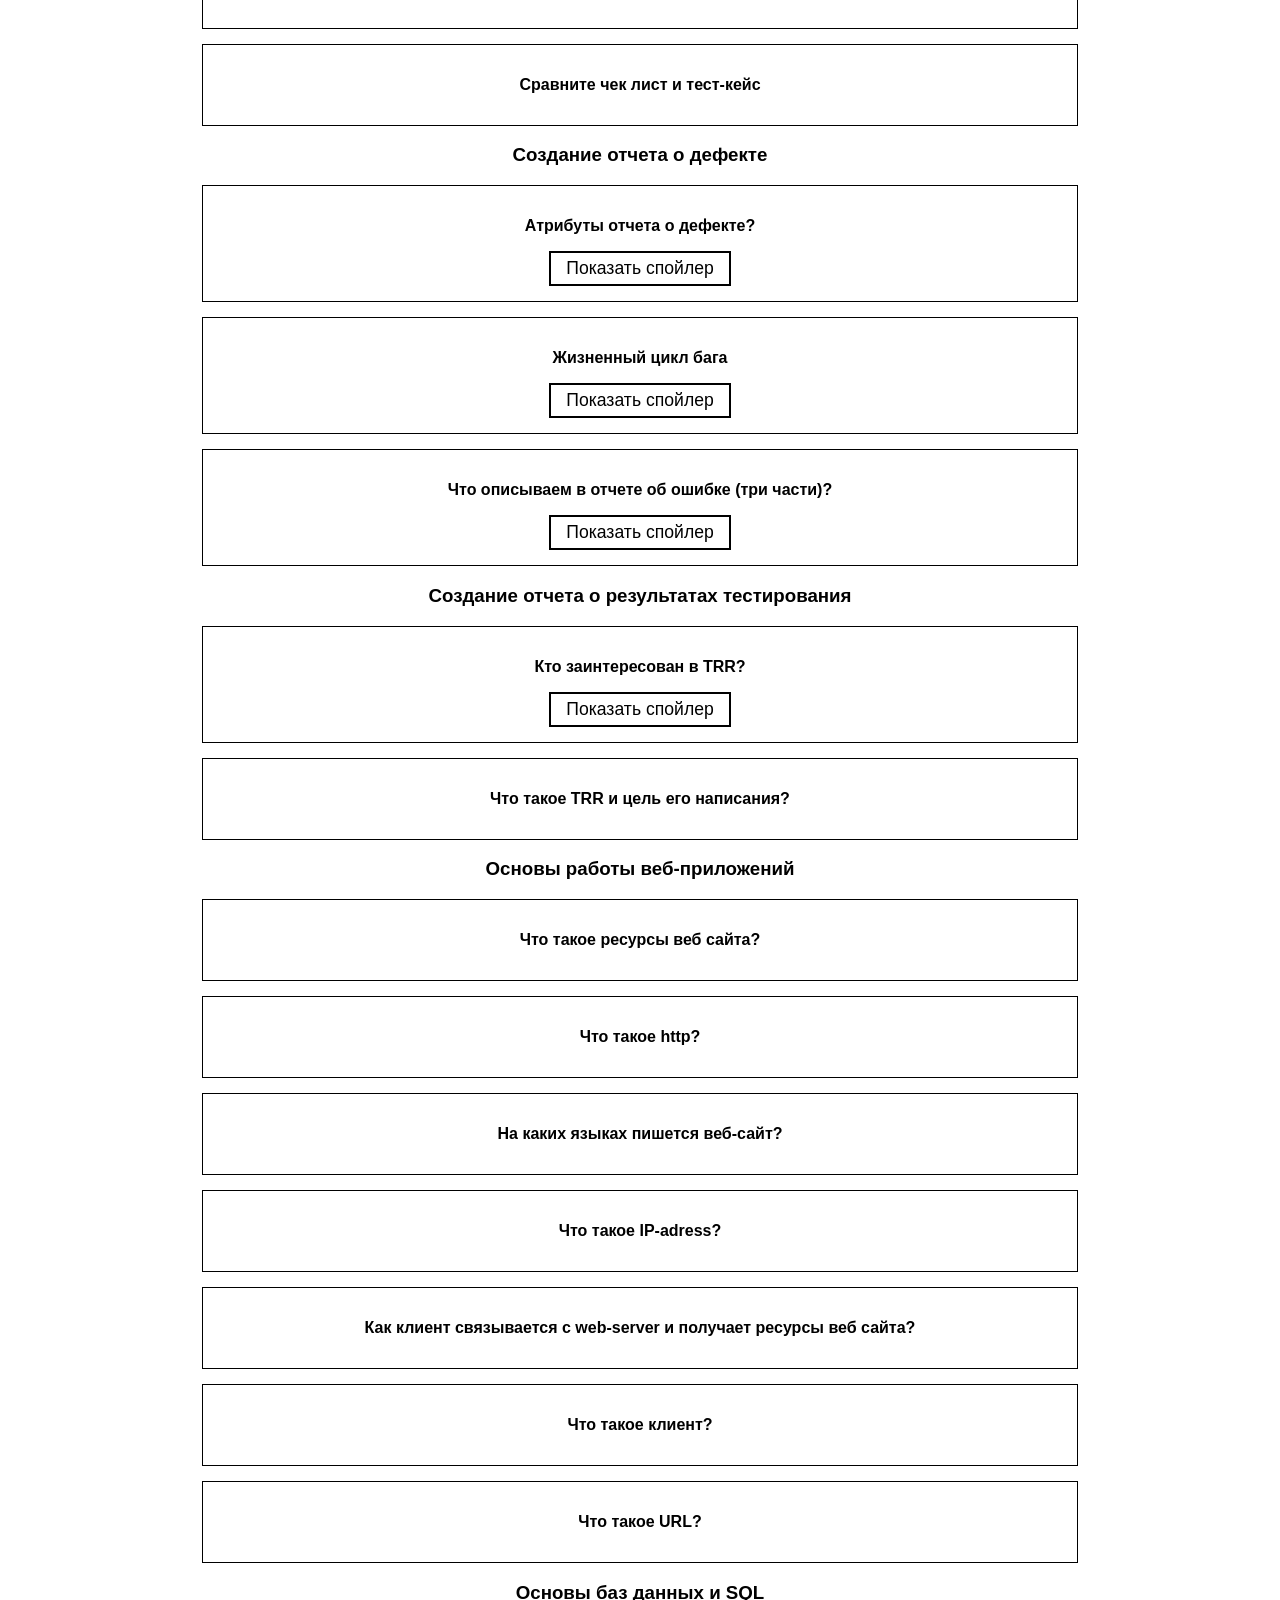
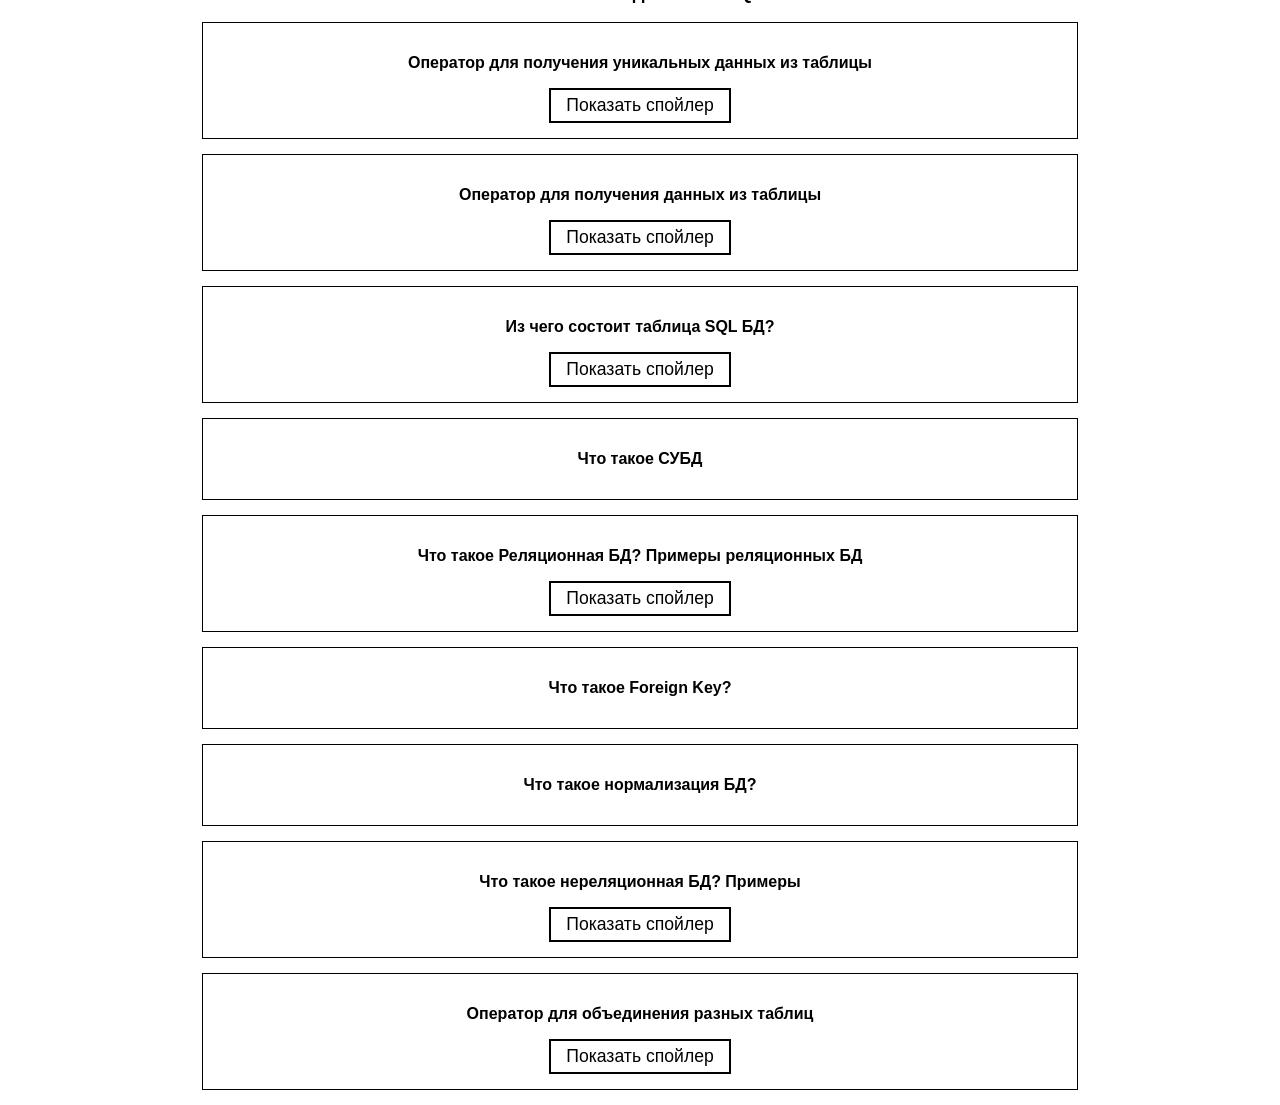
==== commit 1521a128: "Add files via upload" ====
--- a/index.html
+++ b/index.html
@@ -1,238 +1 @@
-<!DOCTYPE html>
-<html lang="en">
-  <head>
-    <meta charset="utf-8" />
-    <link rel="shortcut icon" href="favicon.ico" />
-    <meta name="viewport" content="width=device-width, initial-scale=1" />
-    <meta name="theme-color" content="#000000" />
-    <meta name="keywords" content="строительство,стройка,гомель,фундаменты,кладка,заливка,полы,крыша,утепление">
-    <link href="https://fonts.googleapis.com/css?family=Cormorant+Unicase|Forum|Poiret+One|Prosto+One&display=swap" rel="stylesheet">
-    <title>ГомельСтроитель</title>
-    <link rel="stylesheet" href="main.css" />
-  </head>
-  <body>
-    <noscript>You need to enable JavaScript to run this app.</noscript>
-    <div class="paralax-container">
-      <div class="paralax-background"></div>
-      <div class="paralax-wrapper">
-        <!-- HEADER  -->
-        <div class="flex flex-horizontal-center" id="header">
-          <img class="header-image" src="images/header.png" />
-          <div class="header-content">
-            <div class="flex flex-vertical-center">
-              <img class="logo" src="images/Logo.png" />
-              <div class="company-name">ГомельСтроитель</div>
-            </div>
-            <div class="flex flex-vertical-center">
-              <div class="phone">
-                <img class="phone-logo" src="images/velcom.png" />
-                <a href="tel:+375299529940" class="tel-link">+375 29 952-99-40</a>
-                <span class="tel">+375 29 952-99-40</span>
-                <img class="phone-logo viber" src="images/viber.png" />
-              </div>
-              <div class="phone">
-                <img class="phone-logo" src="images/mts.png">
-                <a href="tel:+375445810114" class="tel-link">+375 44 581 01 14</a>
-                <span class="tel">+375 44 581 01 14</span>
-              </div>
-            </div>
-            <div class="flex flex-vertical-center">
-              <a
-              href="https://vk.com/id427319348"
-              target="_blank"
-              rel="noopener noreferrer"
-            >
-              <img class="media-logo" src="images/vk.png" />
-            </a>
-            <a
-              href="https://www.instagram.com/gomelstroitel"
-              target="_blank"
-              rel="noopener noreferrer"
-            >
-              <img class="media-logo" src="images/instagram.png" />
-            </a>
-            </div>
-          </div>
-        </div>
-        <!-- NAVBAR  -->
-        <nav class="navbar-wrapper">
-          <ul>
-            <a href="#header">Главная</a>
-            <a href="#jobs">Виды работ</a>
-            <a href="#advs">Наши преимущества</a>
-            <a href="#stages">Этапы оформления заказа</a>
-            <a href="#gallery">Наши работы</a>
-          </ul>
-        </nav>
-        <!-- GREETING  -->
-        <div class="greeting">
-          <h2>Здравствуйте, уважаемые Заказчики! Рады Вас привествовать на нашем сайте!</h2>
-          <p>Мы занимаемся строительными работами. Выполняем как отдельные виды работ, так и комплексы работ «под ключ».</p>
-        </div>
-        <!-- JOBS LIST  -->
-        <h2 class="greeting" id="jobs">Виды работ</h2>
-        <div class="flex" id="jobs-wrapper">
-          <div class="column-2">
-            <li class="job">
-              <img class="img-1-design" alt="" src="[data-uri]">
-              <h3>Проектирование домов</h3>
-            </li>
-            <li class="job">
-              <img class="img-2-foundations" alt="" src="[data-uri]">
-              <h3>Фундаменты</h3>
-            </li>
-            <li class="job">
-              <img class="img-3-basement" alt="" src="[data-uri]">
-              <h3>Подвалы</h3>
-            </li>
-            <li class="job">
-              <img class="img-4-floor" alt="" src="[data-uri]">
-              <h3>Бетонные стяжки пола</h3>
-            </li>
-            <li class="job">
-              <img class="img-5-pit" alt="" src="[data-uri]">
-              <h3>Смотровые ямы</h3>
-            </li>
-            <li class="job">
-              <img class="img-6-reinforcement" alt="" src="[data-uri]">
-              <h3>Усиление фундамента</h3>
-            </li>
-            <li class="job">
-              <img class="img-7-monobelt" alt="" src="[data-uri]">
-              <h3>Монолитные пояса</h3>
-            </li>
-            <li class="job">
-              <img class="img-8-sewers" alt="" src="[data-uri]">
-              <h3>Канализации</h3>
-            </li>
-          </div>
-          <div class="column-2">
-            <li class="job">
-              <img class="img-9-extsewers" alt="" src="[data-uri]">
-              <h3>Выгребные ямы и септики</h3>
-            </li>
-            <li class="job">
-              <img class="img-10-porch" alt="" src="[data-uri]">
-              <h3>Террасы и крыльца</h3>
-            </li>
-            <li class="job">
-              <img class="img-11-stairs" alt="" src="[data-uri]">
-              <h3>Лестницы</h3>
-            </li>
-            <li class="job">
-              <img class="img-12-skirt" alt="" src="[data-uri]">
-              <h3>Отмостки</h3>
-            </li>
-            <li class="job">
-              <img class="img-13-masonry" alt="" src="[data-uri]">
-              <h3>Кладка блоков ПГС</h3>
-            </li>
-            <li class="job">
-              <img class="img-14-slab" alt="" src="[data-uri]">
-              <h3>Перекрытия</h3>
-            </li>
-            <li class="job">
-              <img class="img-15-roof" alt="" src="[data-uri]">
-              <h3>Кровли</h3>
-            </li>
-            <li class="job">
-              <img class="img-16-coldproof" alt="" src="[data-uri]">
-              <h3>Утепление</h3>
-            </li>
-          </div>
-        </div>
-        <!-- ADVANTAGES LIST -->
-
-        <h2 class="greeting" id="advs">Наши преимущества</h2>
-        <div class="flex">
-          <div class="column-3">
-            <div>
-              <img class="experience-opt" alt="" src="[data-uri]">
-              <h3 class="greeting">Опыт работы</h3>
-            </div>
-          </div>
-          <div class="column-3">
-            <div>
-              <img class="shipping" alt="" src="[data-uri]">
-              <h3 class="greeting">Доставка материалов</h3>
-            </div>
-          </div>
-          <div class="column-3">
-            <div>
-              <img class="concrete-opt" alt="" src="[data-uri]">
-              <h3 class="greeting">Бетон с завода</h3>
-            </div>
-          </div>
-        </div>
-        <div class="flex">
-          <div class="column-3">
-            <div>
-              <img class="opalubka-opt" alt="" src="[data-uri]">
-              <h3 class="greeting">Своя опалубка</h3>
-            </div>
-          </div>
-          <div class="column-3">
-            <div>
-              <img class="machinery" alt="" src="[data-uri]">
-              <h3 class="greeting">Своя техника</h3>
-            </div>
-          </div>
-          <div class="column-3">
-            <div>
-              <img class="credits-opt" alt="" src="[data-uri]">
-              <h3 class="greeting">Работа с кредитами</h3>
-            </div>
-          </div>
-        </div>
-        <!-- STAGES LIST -->
-
-        <h2 id="stages" class="greeting">Этапы оформления заказа</h2>
-        <ol class="stages-list">
-          <li class="job">
-            <img class="img-1-phone" alt="" src="[data-uri]">
-            <h3 class="stage-name">1. Общение по телефону</h3>
-          </li>
-          <li class="job">
-            <img class="img-2-onsite" alt="" src="[data-uri]">
-            <h3>2. Выезд специалиста</h3>
-          </li>
-          <li class="job">
-            <img class="img-3-calc" alt="" src="[data-uri]">
-            <h3>3. Расчет стоимости работ</h3>
-          </li>
-          <li class="job">
-            <img class="img-4-psd" alt="" src="[data-uri]">
-            <h3>4. Составление сметно-договорной документации для банка (в случае кредитного строительства)</h3>
-          </li>
-          <li class="job">
-            <img class="img-5-geodesy" alt="" src="[data-uri]">
-            <h3>5. Геодезические работы</h3>
-          </li>
-          <li class="job">
-            <img class="img-6-shipping" alt="" src="[data-uri]">
-            <h3>6. Доставка материалов</h3>
-          </li>
-          <li class="job">
-            <img class="img-7-work" alt="" src="[data-uri]">
-            <h3>7. Выполнение работ</h3>
-          </li>
-          <li class="job">
-            <img class="img-8-acceptance" alt="" src="[data-uri]">
-            <h3>8. Приемка работ</h3>
-          </li>
-        </ol>
-        <!-- GALLERY -->
-        <div id="gallery" class="greeting">
-          <h2 class="greeting">Наши работы</h2>
-          <p>Галерею наших выполненных работ Вы можете увидеть в Вконтакте или в Инстаграмме по ссылкам ниже:</p>
-          <div class="flex flex-horizontal-center">
-            <a href="https://vk.com/id427319348" target="_blank" class="gallery-link"><img src="images/vk.png" class="gallery-media" /></a>
-            <a href="https://www.instagram.com/gomelstroitel" target="_blank" class="gallery-link"><img src="images/instagram.png" class="gallery-media" /></a>
-          </div>
-        </div>
-        <!-- FOOTER -->
-        <div class="footer">ГомельСтроитель ©2019</div>
-      </div>
-    </div>
-  </body>
-</html>
+<!doctype html><html lang="en"><head><meta charset="utf-8"/><link rel="icon" href="/favicon.ico"/><meta name="viewport" content="width=device-width,initial-scale=1"/><meta name="theme-color" content="#000000"/><meta name="description" content="Web site created using create-react-app"/><link rel="apple-touch-icon" href="/logo192.png"/><link rel="manifest" href="/manifest.json"/><title>QA Quiz</title><link href="/static/css/main.44ce53f9.chunk.css" rel="stylesheet"></head><body><noscript>You need to enable JavaScript to run this app.</noscript><div id="root"></div><script>!function(e){function r(r){for(var n,a,i=r[0],c=r[1],l=r[2],s=0,p=[];s<i.length;s++)a=i[s],Object.prototype.hasOwnProperty.call(o,a)&&o[a]&&p.push(o[a][0]),o[a]=0;for(n in c)Object.prototype.hasOwnProperty.call(c,n)&&(e[n]=c[n]);for(f&&f(r);p.length;)p.shift()();return u.push.apply(u,l||[]),t()}function t(){for(var e,r=0;r<u.length;r++){for(var t=u[r],n=!0,i=1;i<t.length;i++){var c=t[i];0!==o[c]&&(n=!1)}n&&(u.splice(r--,1),e=a(a.s=t[0]))}return e}var n={},o={1:0},u=[];function a(r){if(n[r])return n[r].exports;var t=n[r]={i:r,l:!1,exports:{}};return e[r].call(t.exports,t,t.exports,a),t.l=!0,t.exports}a.e=function(e){var r=[],t=o[e];if(0!==t)if(t)r.push(t[2]);else{var n=new Promise((function(r,n){t=o[e]=[r,n]}));r.push(t[2]=n);var u,i=document.createElement("script");i.charset="utf-8",i.timeout=120,a.nc&&i.setAttribute("nonce",a.nc),i.src=function(e){return a.p+"static/js/"+({}[e]||e)+"."+{3:"289b2ea5"}[e]+".chunk.js"}(e);var c=new Error;u=function(r){i.onerror=i.onload=null,clearTimeout(l);var t=o[e];if(0!==t){if(t){var n=r&&("load"===r.type?"missing":r.type),u=r&&r.target&&r.target.src;c.message="Loading chunk "+e+" failed.\n("+n+": "+u+")",c.name="ChunkLoadError",c.type=n,c.request=u,t[1](c)}o[e]=void 0}};var l=setTimeout((function(){u({type:"timeout",target:i})}),12e4);i.onerror=i.onload=u,document.head.appendChild(i)}return Promise.all(r)},a.m=e,a.c=n,a.d=function(e,r,t){a.o(e,r)||Object.defineProperty(e,r,{enumerable:!0,get:t})},a.r=function(e){"undefined"!=typeof Symbol&&Symbol.toStringTag&&Object.defineProperty(e,Symbol.toStringTag,{value:"Module"}),Object.defineProperty(e,"__esModule",{value:!0})},a.t=function(e,r){if(1&r&&(e=a(e)),8&r)return e;if(4&r&&"object"==typeof e&&e&&e.__esModule)return e;var t=Object.create(null);if(a.r(t),Object.defineProperty(t,"default",{enumerable:!0,value:e}),2&r&&"string"!=typeof e)for(var n in e)a.d(t,n,function(r){return e[r]}.bind(null,n));return t},a.n=function(e){var r=e&&e.__esModule?function(){return e.default}:function(){return e};return a.d(r,"a",r),r},a.o=function(e,r){return Object.prototype.hasOwnProperty.call(e,r)},a.p="/",a.oe=function(e){throw console.error(e),e};var i=this["webpackJsonpqa-quiz"]=this["webpackJsonpqa-quiz"]||[],c=i.push.bind(i);i.push=r,i=i.slice();for(var l=0;l<i.length;l++)r(i[l]);var f=c;t()}([])</script><script src="/static/js/2.8e07430c.chunk.js"></script><script src="/static/js/main.c486f118.chunk.js"></script></body></html>
--- a/static/css/main.44ce53f9.chunk.css
+++ b/static/css/main.44ce53f9.chunk.css
@@ -0,0 +1,2 @@
+body{margin:0;font-family:-apple-system,BlinkMacSystemFont,"Segoe UI","Roboto","Oxygen","Ubuntu","Cantarell","Fira Sans","Droid Sans","Helvetica Neue",sans-serif;-webkit-font-smoothing:antialiased;-moz-osx-font-smoothing:grayscale}code{font-family:source-code-pro,Menlo,Monaco,Consolas,"Courier New",monospace}.App{text-align:center}.App-header{background-color:#282c34;display:flex;flex-direction:column;align-items:center;justify-content:center;font-size:calc(10px + 2vmin);color:#fff}.section ul{list-style-type:none;margin:0;padding:0}main{width:70%;margin:0 auto}@media screen and (max-width:600px){main{width:100%}}.question{border:1px solid #000;margin:15px 10px;padding:15px}.question-text{font-weight:700}.show-hint{font-size:1.1em;border:2px solid #000;background-color:#fff;padding:5px 15px}.question-hint{color:red;font-weight:700}
+/*# sourceMappingURL=main.44ce53f9.chunk.css.map */
